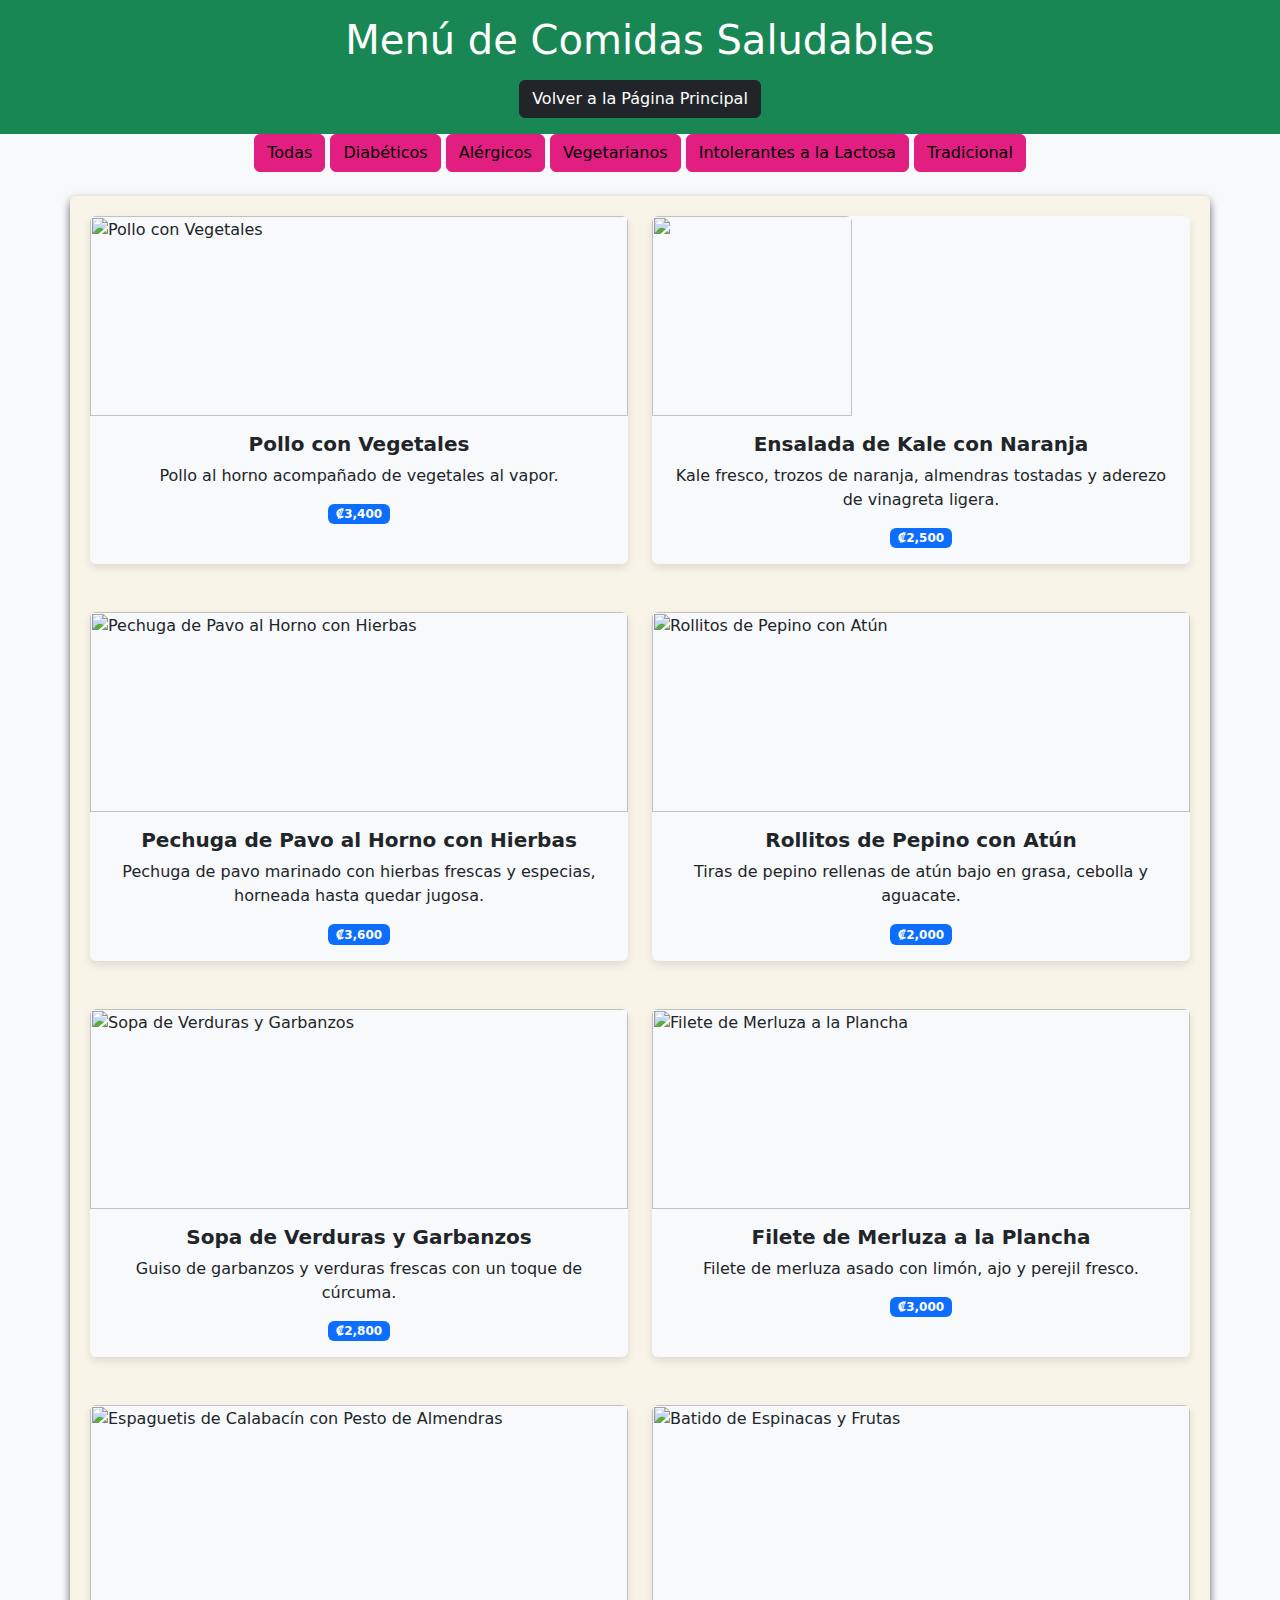
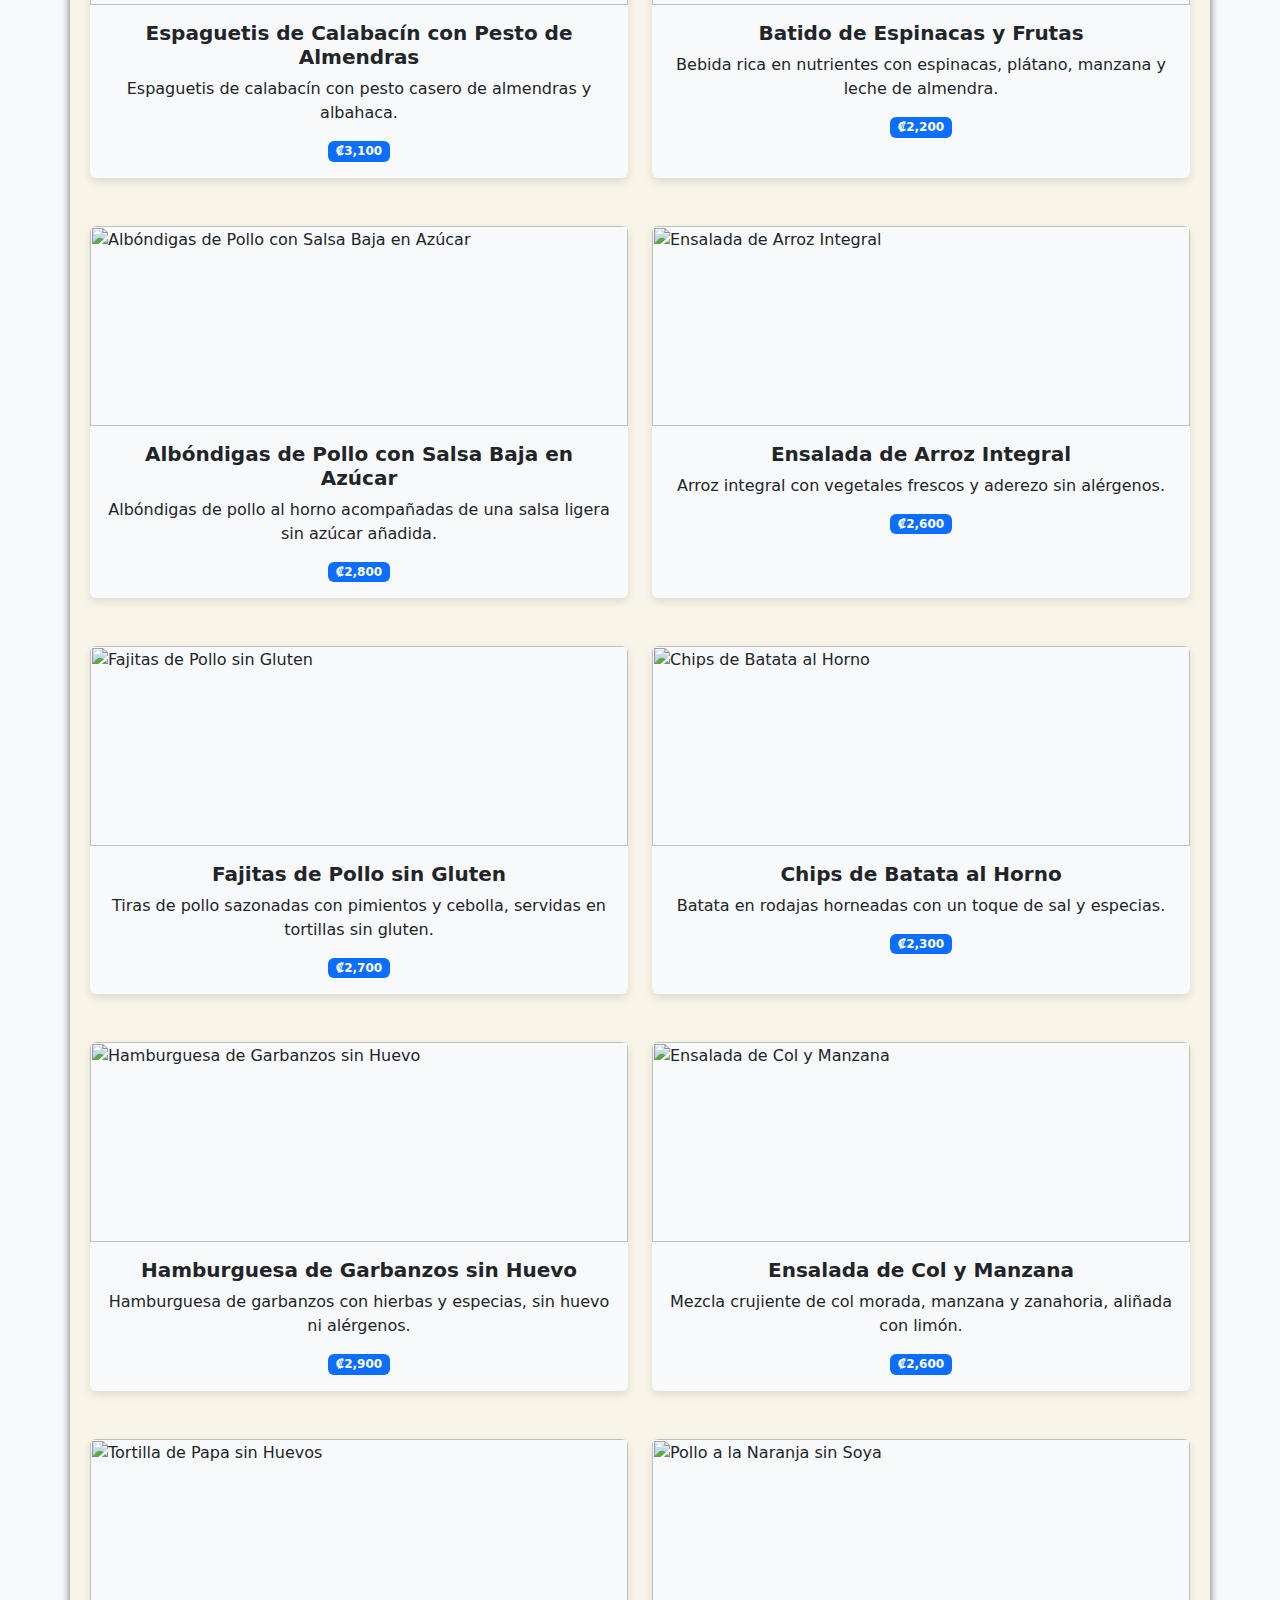
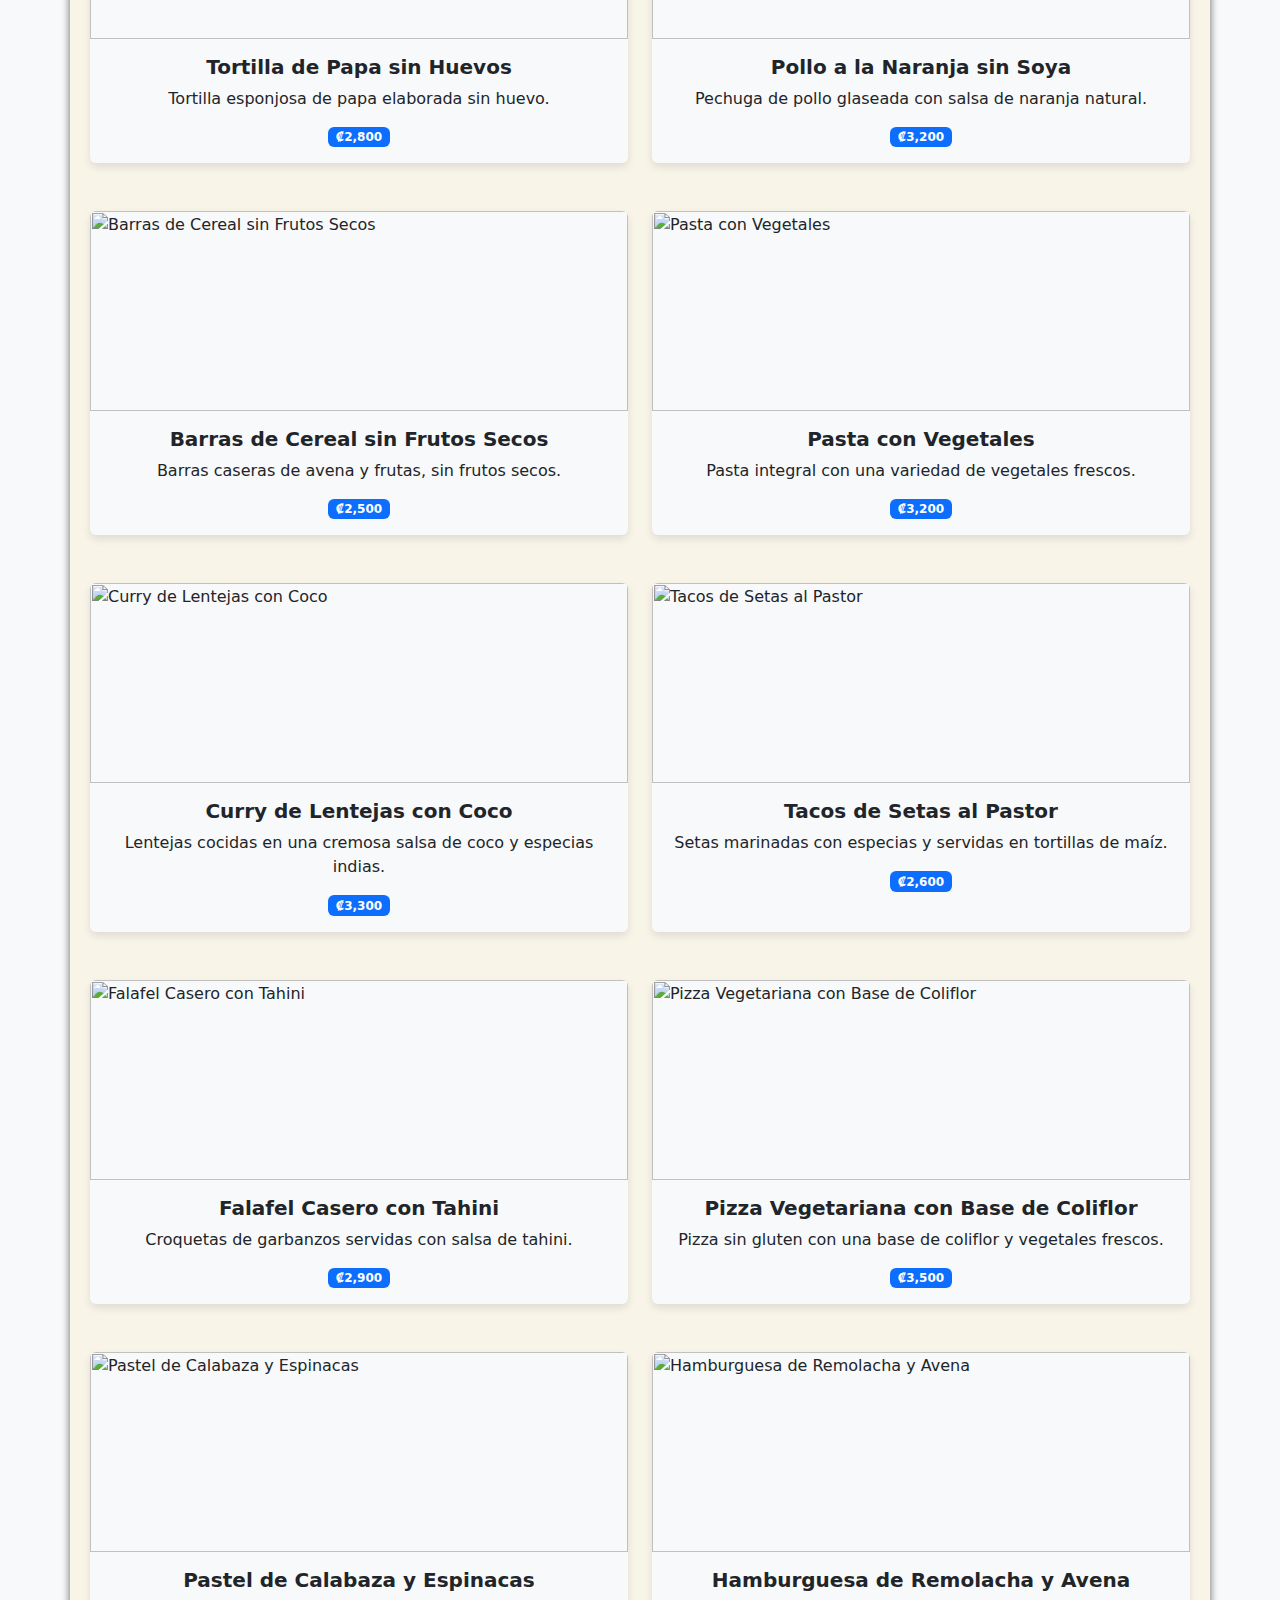
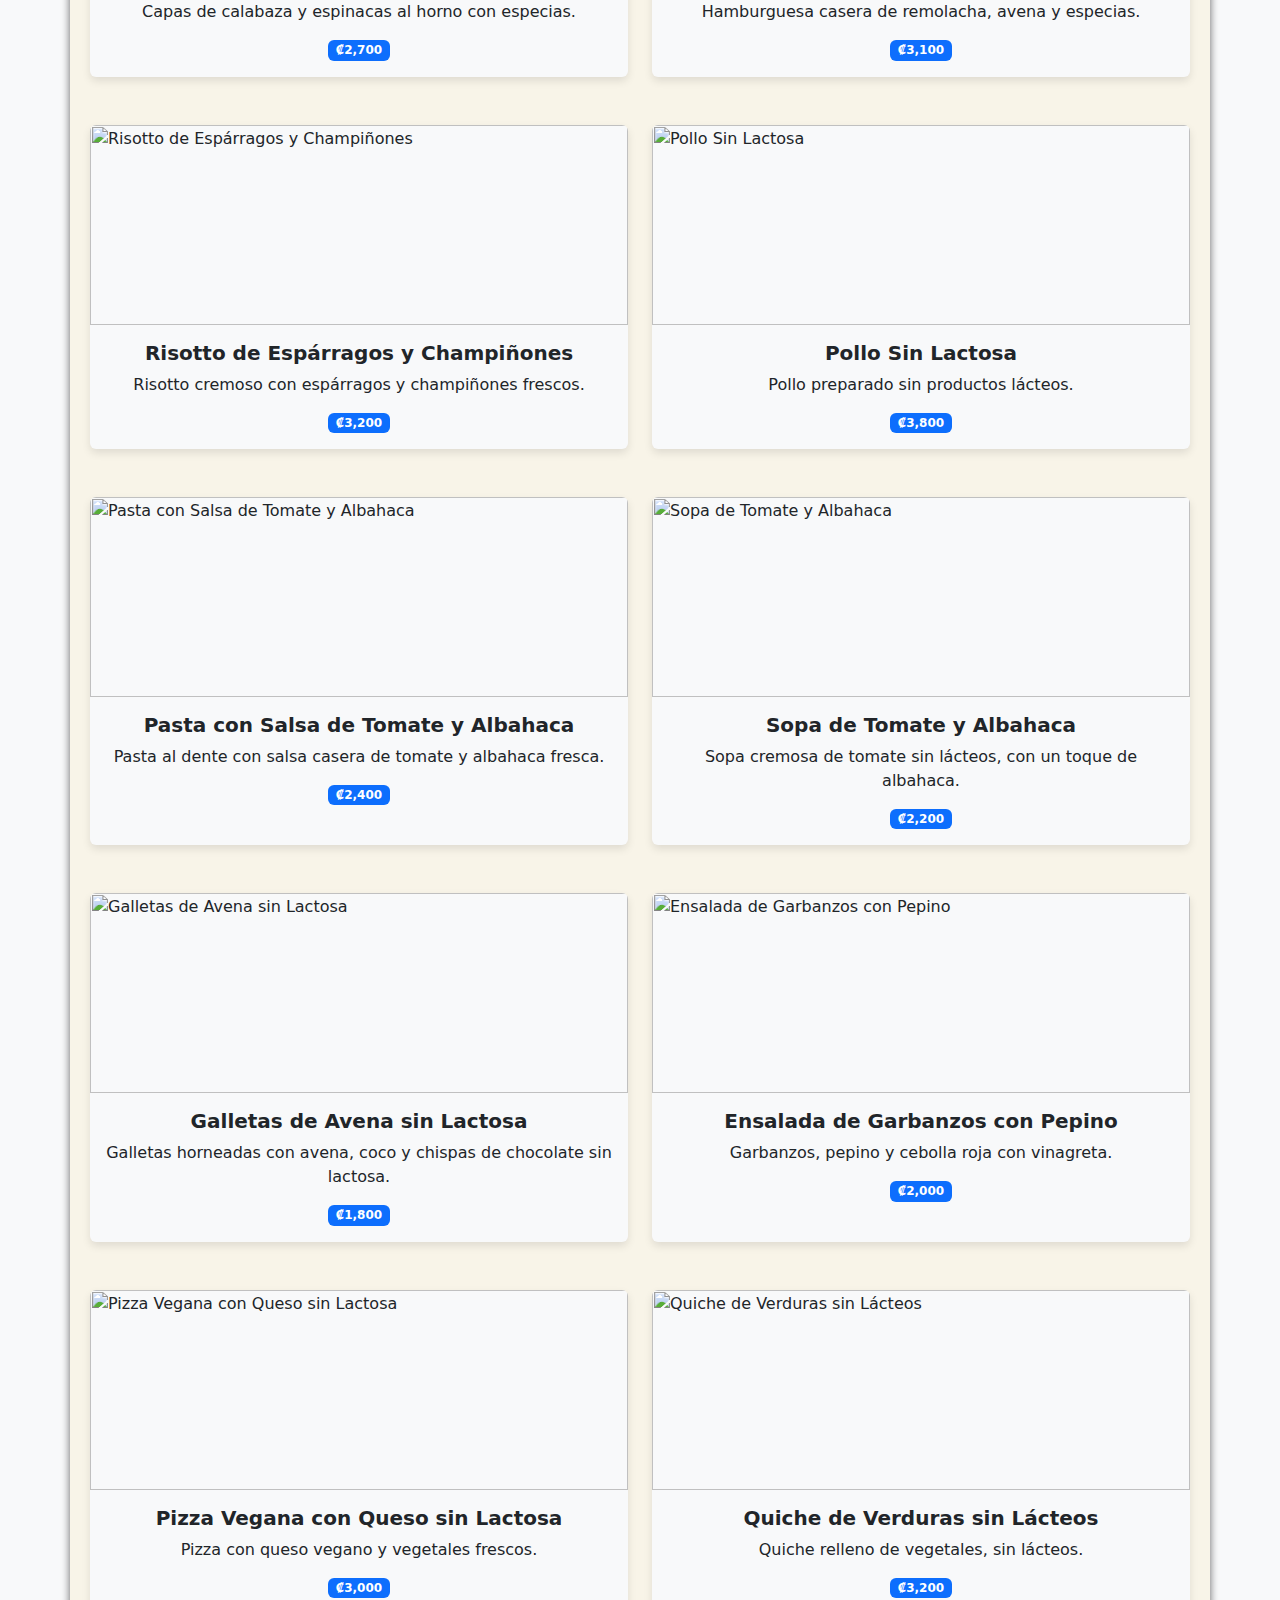
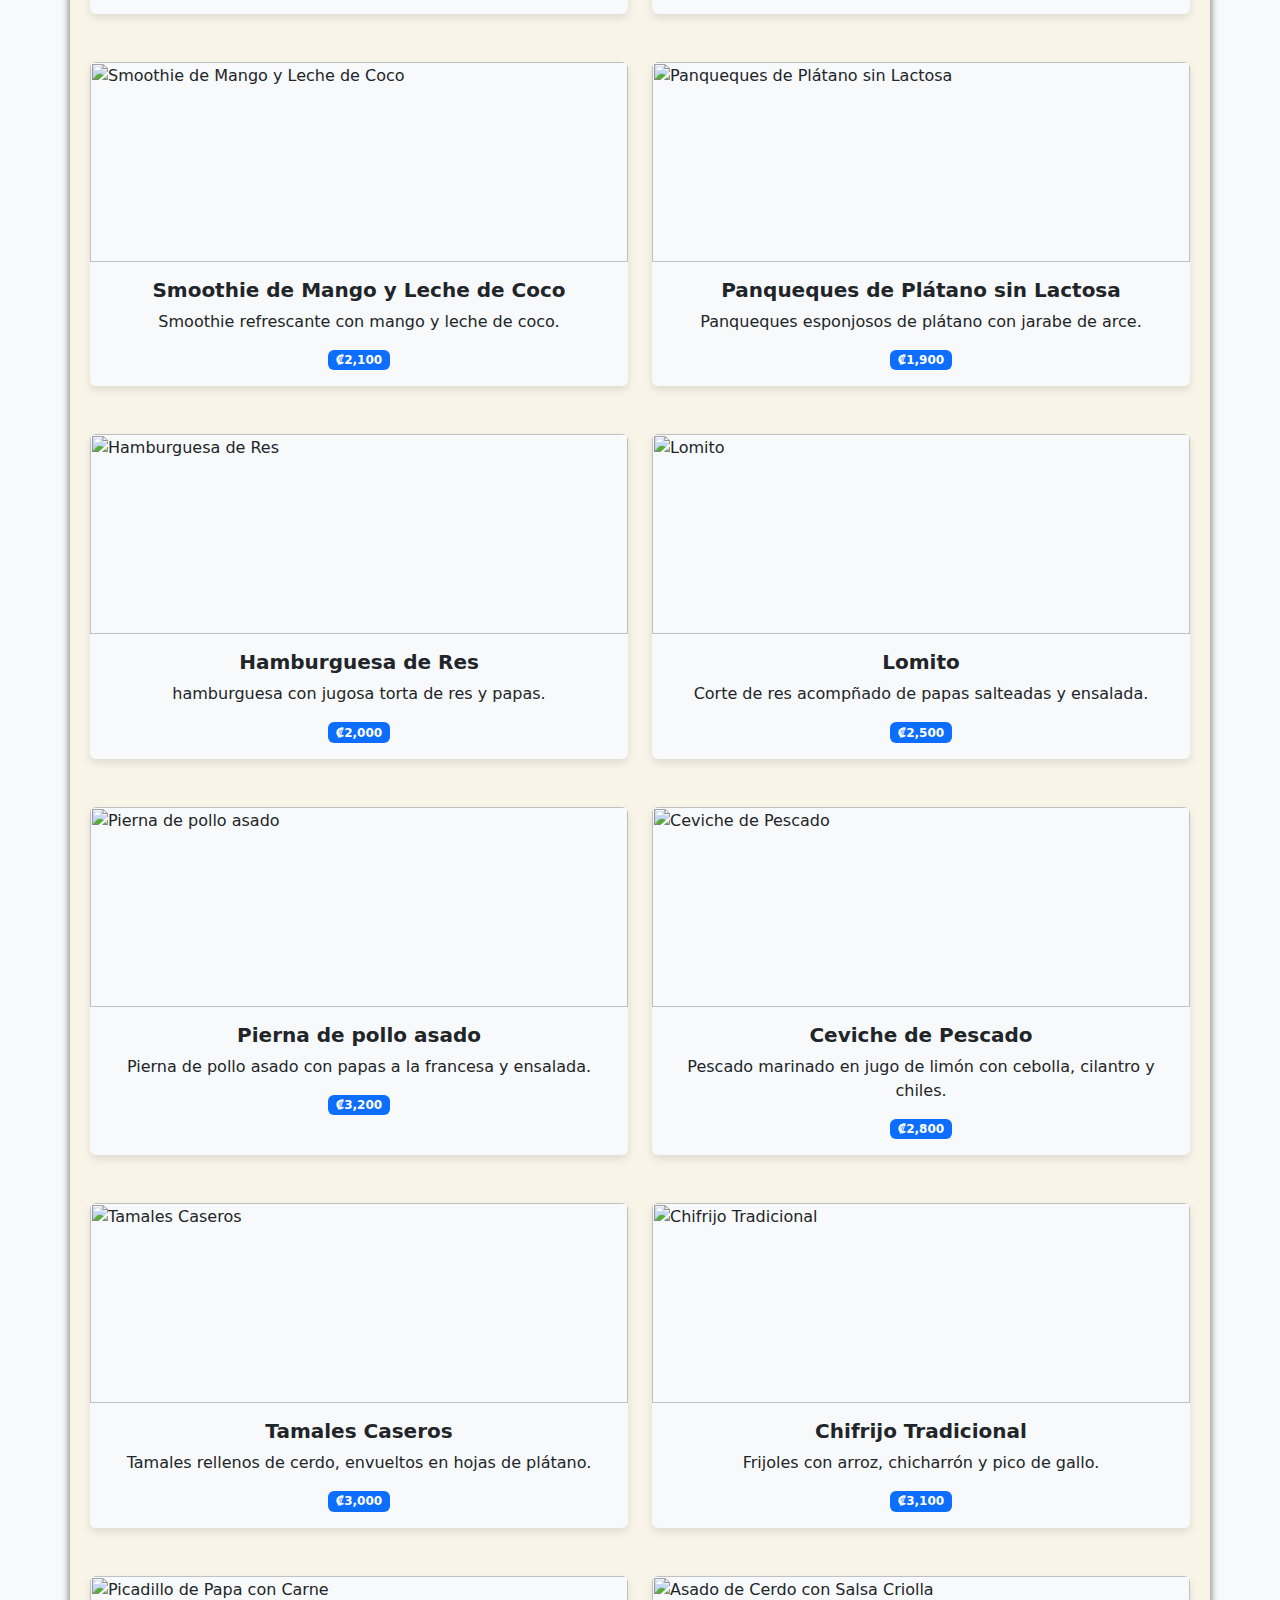
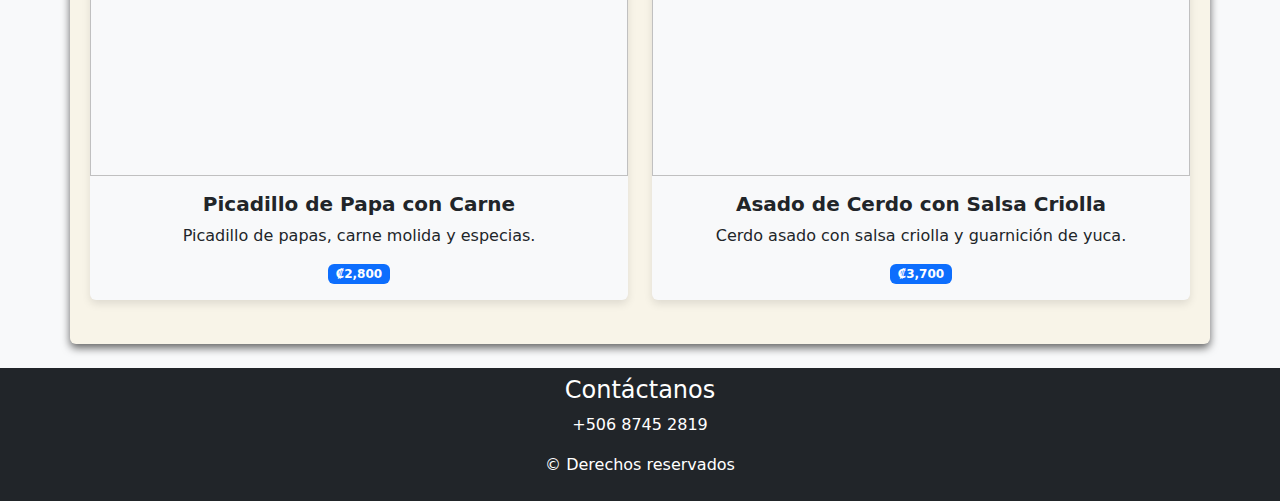
==== menu.html @ 179e907d "MENU Y ORDENAR YA" ====
</html>
<!DOCTYPE html>
<html lang="es">
<head>
    <meta charset="UTF-8">
    <meta name="viewport" content="width=device-width, initial-scale=1.0">
    <link href="https://cdn.jsdelivr.net/npm/bootstrap@5.1.3/dist/css/bootstrap.min.css" rel="stylesheet">
    <link href="css/styles.css" rel="stylesheet"> <!-- Enlace al archivo CSS personalizado -->
    <title>Menú de Comidas Saludables</title>
    <style>
        .category-btns {
            margin-bottom: 20px;
        }
        .card {
            transition: transform 0.2s ease-in-out;
        }
        .card:hover {
            transform: scale(1.02);
        }
        .custom-card {
            border: none;
            background-color: #f8f9fa;
            box-shadow: 0 4px 8px rgba(0, 0, 0, 0.1);
            border-radius: 0.375rem;
        }
        .custom-card img {
            height: 200px;
            object-fit: cover;
            border-radius: 0.375rem 0.375rem 0 0;
        }
        .custom-card .card-body {
            text-align: center;
        }
        .custom-card .card-title {
            font-weight: bold;
        }
    </style>
</head>
<body class="bg-light">
    <!-- Header -->
    <header class="header d-flex flex-column align-items-center bg-success text-white py-3">
        <h1>Menú de Comidas Saludables</h1>
        <a href="index.html" class="btn btn-dark mt-2">Volver a la Página Principal</a>
    </header>

    <!-- Botones de Categorías -->
    <div class="container text-center category-btns">
        <button class="btn btn-secondary" onclick="filterCategory('todas')">Todas</button>
        <button class="btn btn-secondary" onclick="filterCategory('diabeticos')">Diabéticos</button>
        <button class="btn btn-secondary" onclick="filterCategory('alergicos')">Alérgicos</button>
        <button class="btn btn-secondary" onclick="filterCategory('vegetarianos')">Vegetarianos</button>
        <button class="btn btn-secondary" onclick="filterCategory('intolerantes-lactosa')">Intolerantes a la Lactosa</button>
        <button class="btn btn-secondary" onclick="filterCategory('tradicional')">Tradicional</button>
    </div>

    <!-- Sección de Comidas Responsiva -->
    <section class="container mt-4"
        style="background-color: #f8f4e8; border: none; box-shadow: 0 4px 8px rgba(0, 0, 0, 0.6); border-radius: 0.375rem; padding: 20px;">
        <div class="row row-cols-1 row-cols-md-2 g-4 justify-content-center">

            <!-- Comidas para Diabéticos -->
            <div class="col mb-4 menu-item diabeticos">
                <div class="card h-100 custom-card">
                    <img src="https://storage.googleapis.com/fitia-api-bucket/media/images/recipe_images/1007979.jpg" class="card-img-top" alt="Pollo con Vegetales">
                    <div class="card-body">
                        <h5 class="card-title">Pollo con Vegetales</h5>
                        <p class="card-text">Pollo al horno acompañado de vegetales al vapor.</p>
                        <span class="badge bg-primary">₡3,400</span>
                    </div>
                </div>
            </div>
            <div class="col mb-4 menu-item diabeticos">
                <div class="card h-100 custom-card">
                    <img src="https://media.istockphoto.com/id/636369880/es/foto/ensalada-de-invierno-cruda-de-col-rizada-saludable.webp?a=1&b=1&s=612x612&w=0&k=20&c=WKxScQWAkKtxN4j84PvFD_BcJdJxKQ1-N0wVsGffiMw=">
                    <div class="card-body">
                        <h5 class="card-title">Ensalada de Kale con Naranja</h5>
                        <p class="card-text">Kale fresco, trozos de naranja, almendras tostadas y aderezo de vinagreta ligera.</p>
                        <span class="badge bg-primary">₡2,500
                        </span>
                    </div>
                </div>
            </div>
            <div class="col mb-4 menu-item diabeticos">
                <div class="card h-100 custom-card">
                    <img src="https://www.streetfoodnews.it/wp-content/uploads/2023/06/petto-pollo-arancia.jpg" class="card-img-top" alt="Pechuga de Pavo al Horno con Hierbas">
                    <div class="card-body">
                        <h5 class="card-title">Pechuga de Pavo al Horno con Hierbas</h5>
                        <p class="card-text">Pechuga de pavo marinado con hierbas frescas y especias, horneada hasta quedar jugosa.</p>
                        <span class="badge bg-primary">₡3,600</span>
                    </div>
                </div>
            </div>
            <div class="col mb-4 menu-item diabeticos">
                <div class="card h-100 custom-card">
                    <img src="https://i.ytimg.com/vi/io4djoCKBvI/maxresdefault.jpg" class="card-img-top" alt="Rollitos de Pepino con Atún">
                    <div class="card-body">
                        <h5 class="card-title">Rollitos de Pepino con Atún</h5>
                        <p class="card-text">Tiras de pepino rellenas de atún bajo en grasa, cebolla y aguacate.</p>
                        <span class="badge bg-primary">₡2,000</span>
                    </div>
                </div>
            </div>
            <div class="col mb-4 menu-item diabeticos">
                <div class="card h-100 custom-card">
                    <img src="https://images.pexels.com/photos/10338448/pexels-photo-10338448.jpeg?auto=compress&cs=tinysrgb&w=1260&h=750&dpr=1" class="card-img-top" alt="Sopa de Verduras y Garbanzos">
                    <div class="card-body">
                        <h5 class="card-title">Sopa de Verduras y Garbanzos</h5>
                        <p class="card-text">Guiso de garbanzos y verduras frescas con un toque de cúrcuma.</p>
                        <span class="badge bg-primary">₡2,800</span>
                    </div>
                </div>
            </div>
            <div class="col mb-4 menu-item diabeticos">
                <div class="card h-100 custom-card">
                    <img src="https://www.lasrecetasfacilesdemaria.com/wp-content/uploads/2020/12/merluza-a-la-bilbaina-a-la-plancha.jpg" class="card-img-top" alt="Filete de Merluza a la Plancha">
                    <div class="card-body">
                        <h5 class="card-title">Filete de Merluza a la Plancha</h5>
                        <p class="card-text">Filete de merluza asado con limón, ajo y perejil fresco.</p>
                        <span class="badge bg-primary">₡3,000</span>
                    </div>
                </div>
            </div>
            <div class="col mb-4 menu-item diabeticos">
                <div class="card h-100 custom-card">
                    <img src="https://www.diet-health.info/images/recipes/main_view/zucchini-spaghetti-j-c-narayana-fotograf-joerg-wilhelm.jpg.webp" class="card-img-top" alt="Espaguetis de Calabacín con Pesto de Almendras">
                    <div class="card-body">
                        <h5 class="card-title">Espaguetis de Calabacín con Pesto de Almendras</h5>
                        <p class="card-text">Espaguetis de calabacín con pesto casero de almendras y albahaca.</p>
                        <span class="badge bg-primary">₡3,100</span>
                    </div>
                </div>
            </div>
            <div class="col mb-4 menu-item diabeticos">
                <div class="card h-100 custom-card">
                    <img src="https://www.demoslavueltaaldia.com/sites/default/files/batido_verde_con_espinacas.jpg" class="card-img-top" alt="Batido de Espinacas y Frutas">
                    <div class="card-body">
                        <h5 class="card-title">Batido de Espinacas y Frutas</h5>
                        <p class="card-text">Bebida rica en nutrientes con espinacas, plátano, manzana y leche de almendra.</p>
                        <span class="badge bg-primary">₡2,200</span>
                    </div>
                </div>
            </div>
            <div class="col mb-4 menu-item diabeticos">
                <div class="card h-100 custom-card">
                    <img src="https://www.deliciosi.com/images/1700/1769/alb%C3%B3ndigas-de-pollo-en-salsa.jpg" class="card-img-top" alt="Albóndigas de Pollo con Salsa Baja en Azúcar">
                    <div class="card-body">
                        <h5 class="card-title">Albóndigas de Pollo con Salsa Baja en Azúcar</h5>
                        <p class="card-text">Albóndigas de pollo al horno acompañadas de una salsa ligera sin azúcar añadida.</p>
                        <span class="badge bg-primary">₡2,800</span>
                    </div>
                </div>
            </div>

            <!-- Comidas para Alérgicos -->
            <div class="col mb-4 menu-item alergicos">
                <div class="card h-100 custom-card">
                    <img src="https://www.brillante.es/wp-content/uploads/2018/06/ensalada-integral-destacada.jpg" class="card-img-top" alt="Ensalada de Arroz Integral">
                    <div class="card-body">
                        <h5 class="card-title">Ensalada de Arroz Integral</h5>
                        <p class="card-text">Arroz integral con vegetales frescos y aderezo sin alérgenos.</p>
                        <span class="badge bg-primary">₡2,600</span>
                    </div>
                </div>
            </div>
            <div class="col mb-4 menu-item alergicos">
                <div class="card h-100 custom-card">
                    <img src="https://3.bp.blogspot.com/-k1-K2_oG6os/WIiI0ZMFySI/AAAAAAAAGXY/nZ5yZb3VvdQ8mEfqnOhifaxG9rJREie0gCLcB/s1600/Fajitas-de-Pollo-Restaurante-La-Mordida-Madrid.jpg" class="card-img-top" alt="Fajitas de Pollo sin Gluten">
                    <div class="card-body">
                        <h5 class="card-title">Fajitas de Pollo sin Gluten</h5>
                        <p class="card-text">Tiras de pollo sazonadas con pimientos y cebolla, servidas en tortillas sin gluten.</p>
                        <span class="badge bg-primary">₡2,700</span>
                    </div>
                </div>
            </div>
            <div class="col mb-4 menu-item alergicos">
                <div class="card h-100 custom-card">
                    <img src="https://pic.52112.com/180705/JPG-180705_439/HgMrFpFe8P_small.jpg" class="card-img-top" alt="Chips de Batata al Horno">
                    <div class="card-body">
                        <h5 class="card-title">Chips de Batata al Horno</h5>
                        <p class="card-text">Batata en rodajas horneadas con un toque de sal y especias.</p>
                        <span class="badge bg-primary">₡2,300</span>
                    </div>
                </div>
            </div>
            <div class="col mb-4 menu-item alergicos">
                <div class="card h-100 custom-card">
                    <img src="https://assets.unileversolutions.com/recipes-v2/230845.jpg?imwidth=900" class="card-img-top" alt="Hamburguesa de Garbanzos sin Huevo">
                    <div class="card-body">
                        <h5 class="card-title">Hamburguesa de Garbanzos sin Huevo</h5>
                        <p class="card-text">Hamburguesa de garbanzos con hierbas y especias, sin huevo ni alérgenos.</p>
                        <span class="badge bg-primary">₡2,900</span>
                    </div>
                </div>
            </div>
            <div class="col mb-4 menu-item alergicos">
                <div class="card h-100 custom-card">
                    <img src="https://cdn2.cocinadelirante.com/sites/default/files/styles/gallerie/public/images/2020/11/ensalada-de-col-y-manzana.jpg" class="card-img-top" alt="Ensalada de Col y Manzana">
                    <div class="card-body">
                        <h5 class="card-title">Ensalada de Col y Manzana</h5>
                        <p class="card-text">Mezcla crujiente de col morada, manzana y zanahoria, aliñada con limón.</p>
                        <span class="badge bg-primary">₡2,600</span>
                    </div>
                </div>
            </div>
            <div class="col mb-4 menu-item alergicos">
                <div class="card h-100 custom-card">
                    <img src="https://mui.today/__export/1597881791890/sites/mui/img/2020/08/19/tortilla_de_patatas_rellena_de_jamxn_y_queso_x6x_x1x_crop1597881724548.jpg_2035230307.jpg" class="card-img-top" alt="Tortilla de Papa sin Huevos">
                    <div class="card-body">
                        <h5 class="card-title">Tortilla de Papa sin Huevos</h5>
                        <p class="card-text">Tortilla esponjosa de papa elaborada sin huevo.</p>
                        <span class="badge bg-primary">₡2,800</span>
                    </div>
                </div>
            </div>
            <div class="col mb-4 menu-item alergicos">
                <div class="card h-100 custom-card">
                    <img src="https://imag.bonviveur.com/pollo-a-la-naranja.jpg" class="card-img-top" alt="Pollo a la Naranja sin Soya">
                    <div class="card-body">
                        <h5 class="card-title">Pollo a la Naranja sin Soya</h5>
                        <p class="card-text">Pechuga de pollo glaseada con salsa de naranja natural.</p>
                        <span class="badge bg-primary">₡3,200</span>
                    </div>
                </div>
            </div>
            <div class="col mb-4 menu-item alergicos">
                <div class="card h-100 custom-card">
                    <img src="https://www.cucinare.tv/wp-content/uploads/2020/01/Barra-de-cereal.jpg" class="card-img-top" alt="Barras de Cereal sin Frutos Secos">
                    <div class="card-body">
                        <h5 class="card-title">Barras de Cereal sin Frutos Secos</h5>
                        <p class="card-text">Barras caseras de avena y frutas, sin frutos secos.</p>
                        <span class="badge bg-primary">₡2,500</span>
                    </div>
                </div>
            </div>

            <!-- Comidas para Vegetarianos -->
            <div class="col mb-4 menu-item vegetarianos">
                <div class="card h-100 custom-card">
                    <img src="https://www.demoslavueltaaldia.com/sites/default/files/pasta-verduras-asadas.jpg" class="card-img-top" alt="Pasta con Vegetales">
                    <div class="card-body">
                        <h5 class="card-title">Pasta con Vegetales</h5>
                        <p class="card-text">Pasta integral con una variedad de vegetales frescos.</p>
                        <span class="badge bg-primary">₡3,200</span>
                    </div>
                </div>
            </div>
            <div class="col mb-4 menu-item vegetarianos">
                <div class="card h-100 custom-card">
                    <img src="https://www.elmundoeats.com/wp-content/uploads/2021/02/Quick-Lentil-Coconut-Curry-view-from-top.jpg" class="card-img-top" alt="Curry de Lentejas con Coco">
                    <div class="card-body">
                        <h5 class="card-title">Curry de Lentejas con Coco</h5>
                        <p class="card-text">Lentejas cocidas en una cremosa salsa de coco y especias indias.</p>
                        <span class="badge bg-primary">₡3,300</span>
                    </div>
                </div>
            </div>
            <div class="col mb-4 menu-item vegetarianos">
                <div class="card h-100 custom-card">
                    <img src="https://assets.unileversolutions.com/recipes-v2/236509.jpg" class="card-img-top" alt="Tacos de Setas al Pastor">
                    <div class="card-body">
                        <h5 class="card-title">Tacos de Setas al Pastor</h5>
                        <p class="card-text">Setas marinadas con especias y servidas en tortillas de maíz.</p>
                        <span class="badge bg-primary">₡2,600</span>
                    </div>
                </div>
            </div>
            <div class="col mb-4 menu-item vegetarianos">
                <div class="card h-100 custom-card">
                    <img src="https://th.bing.com/th/id/OIP.R5W5mA84fdEcOs7xnpKE5QHaE8?rs=1&pid=ImgDetMain" class="card-img-top" alt="Falafel Casero con Tahini">
                    <div class="card-body">
                        <h5 class="card-title">Falafel Casero con Tahini</h5>
                        <p class="card-text">Croquetas de garbanzos servidas con salsa de tahini.</p>
                        <span class="badge bg-primary">₡2,900</span>
                    </div>
                </div>
            </div>
            <div class="col mb-4 menu-item vegetarianos">
                <div class="card h-100 custom-card">
                    <img src="https://i.ytimg.com/vi/_n-UC3awiRQ/maxresdefault.jpg" class="card-img-top" alt="Pizza Vegetariana con Base de Coliflor">
                    <div class="card-body">
                        <h5 class="card-title">Pizza Vegetariana con Base de Coliflor</h5>
                        <p class="card-text">Pizza sin gluten con una base de coliflor y vegetales frescos.</p>
                        <span class="badge bg-primary">₡3,500</span>
                    </div>
                </div>
            </div>
            <div class="col mb-4 menu-item vegetarianos">
                <div class="card h-100 custom-card">
                    <img src="https://media.airedesantafe.com.ar/p/88728bd3cd7fb5aaa27ce3aa79df5c51/adjuntos/268/imagenes/003/790/0003790489/1200x0/smart/tarta-calabaza-y-espinaca-la-receta-rica-saludable-y-economica-sorprender-la-familia.png" class="card-img-top" alt="Pastel de Calabaza y Espinacas">
                    <div class="card-body">
                        <h5 class="card-title">Pastel de Calabaza y Espinacas</h5>
                        <p class="card-text">Capas de calabaza y espinacas al horno con especias.</p>
                        <span class="badge bg-primary">₡2,700</span>
                    </div>
                </div>
            </div>
            <div class="col mb-4 menu-item vegetarianos">
                <div class="card h-100 custom-card">
                    <img src="https://i.pinimg.com/originals/69/a4/e2/69a4e29a205d1f02537e986003df742b.jpg" class="card-img-top" alt="Hamburguesa de Remolacha y Avena">
                    <div class="card-body">
                        <h5 class="card-title">Hamburguesa de Remolacha y Avena</h5>
                        <p class="card-text">Hamburguesa casera de remolacha, avena y especias.</p>
                        <span class="badge bg-primary">₡3,100</span>
                    </div>
                </div>
            </div>
            <div class="col mb-4 menu-item vegetarianos">
                <div class="card h-100 custom-card">
                    <img src="https://th.bing.com/th/id/R.d9b458606258fd4faef10bc706053f96?rik=ZAsMNZZ%2bMP1Sjg&pid=ImgRaw&r=0" class="card-img-top" alt="Risotto de Espárragos y Champiñones">
                    <div class="card-body">
                        <h5 class="card-title">Risotto de Espárragos y Champiñones</h5>
                        <p class="card-text">Risotto cremoso con espárragos y champiñones frescos.</p>
                        <span class="badge bg-primary">₡3,200</span>
                    </div>
                </div>
            </div>

            <!-- Comidas para Intolerantes a la Lactosa -->
            <div class="col mb-4 menu-item intolerantes-lactosa">
                <div class="card h-100 custom-card">
                    <img src="https://menudiario.com/files/2012/04/pollo-leche-sin-lactosa-e1334746113459.jpg" class="card-img-top" alt="Pollo Sin Lactosa">
                    <div class="card-body">
                        <h5 class="card-title">Pollo Sin Lactosa</h5>
                        <p class="card-text">Pollo preparado sin productos lácteos.</p>
                        <span class="badge bg-primary">₡3,800</span>
                    </div>
                </div>
            </div>
            <div class="col mb-4 menu-item intolerantes-lactosa">
                <div class="card h-100 custom-card">
                    <img src="https://lapalmerarosa.com/wp-content/uploads/2014/03/pasta-fresca-de-albahaca.jpg" class="card-img-top" alt="Pasta con Salsa de Tomate y Albahaca">
                    <div class="card-body">
                        <h5 class="card-title">Pasta con Salsa de Tomate y Albahaca</h5>
                        <p class="card-text">Pasta al dente con salsa casera de tomate y albahaca fresca.</p>
                        <span class="badge bg-primary">₡2,400</span>
                    </div>
                </div>
            </div>
            <div class="col mb-4 menu-item intolerantes-lactosa">
                <div class="card h-100 custom-card">
                    <img src="https://nutricionsaludable.org/wp-content/uploads/2021/08/La-mejor-sopa-de-tomate-y-albahaca-asada.jpg" class="card-img-top" alt="Sopa de Tomate y Albahaca">
                    <div class="card-body">
                        <h5 class="card-title">Sopa de Tomate y Albahaca</h5>
                        <p class="card-text">Sopa cremosa de tomate sin lácteos, con un toque de albahaca.</p>
                        <span class="badge bg-primary">₡2,200</span>
                    </div>
                </div>
            </div>
            <div class="col mb-4 menu-item intolerantes-lactosa">
                <div class="card h-100 custom-card">
                    <img src="https://www.delacasa.uy/wp-content/uploads/2017/12/MG_9378.jpg" class="card-img-top" alt="Galletas de Avena sin Lactosa">
                    <div class="card-body">
                        <h5 class="card-title">Galletas de Avena sin Lactosa</h5>
                        <p class="card-text">Galletas horneadas con avena, coco y chispas de chocolate sin lactosa.</p>
                        <span class="badge bg-primary">₡1,800</span>
                    </div>
                </div>
            </div>
            <div class="col mb-4 menu-item intolerantes-lactosa">
                <div class="card h-100 custom-card">
                    <img src="https://d36fw6y2wq3bat.cloudfront.net/recipes/ensalada-de-garbanzos-y-pepino/900/ensalada-de-garbanzos-y-pepino_version_1670408922.jpg" class="card-img-top" alt="Ensalada de Garbanzos con Pepino">
                    <div class="card-body">
                        <h5 class="card-title">Ensalada de Garbanzos con Pepino</h5>
                        <p class="card-text">Garbanzos, pepino y cebolla roja con vinagreta.</p>
                        <span class="badge bg-primary">₡2,000</span>
                    </div>
                </div>
            </div>
            <div class="col mb-4 menu-item intolerantes-lactosa">
                <div class="card h-100 custom-card">
                    <img src="https://img.freepik.com/fotos-premium/pizza-vegana-lacteos-aderezos-queso-vegetales_198067-300.jpg" class="card-img-top" alt="Pizza Vegana con Queso sin Lactosa">
                    <div class="card-body">
                        <h5 class="card-title">Pizza Vegana con Queso sin Lactosa</h5>
                        <p class="card-text">Pizza con queso vegano y vegetales frescos.</p>
                        <span class="badge bg-primary">₡3,000</span>
                    </div>
                </div>
            </div>
            <div class="col mb-4 menu-item intolerantes-lactosa">
                <div class="card h-100 custom-card">
                    <img src="https://th.bing.com/th/id/R.bcd3c0ea03f249746d4aa37d738b94c0?rik=HP%2fgXsIbnF2PYQ&riu=http%3a%2f%2f3.bp.blogspot.com%2f-gikVLzEPwow%2fUDC7WNrUqII%2fAAAAAAAAFao%2fdCPylUz0Pwc%2fs1600%2fquiche-verduras-receta-sin-gluten-paso-paso-CocinaConPoco.com-106.jpg&ehk=ummMPiWweIYEuTjDZxDcupg%2fp2zRY4qk0vnSnOfchK8%3d&risl=&pid=ImgRaw&r=0" class="card-img-top" alt="Quiche de Verduras sin Lácteos">
                    <div class="card-body">
                        <h5 class="card-title">Quiche de Verduras sin Lácteos</h5>
                        <p class="card-text">Quiche relleno de vegetales, sin lácteos.</p>
                        <span class="badge bg-primary">₡3,200</span>
                    </div>
                </div>
            </div>
            <div class="col mb-4 menu-item intolerantes-lactosa">
                <div class="card h-100 custom-card">
                    <img src="https://cdn7.kiwilimon.com/recetaimagen/40352/960x640/53580.jpg.jpg" class="card-img-top" alt="Smoothie de Mango y Leche de Coco">
                    <div class="card-body">
                        <h5 class="card-title">Smoothie de Mango y Leche de Coco</h5>
                        <p class="card-text">Smoothie refrescante con mango y leche de coco.</p>
                        <span class="badge bg-primary">₡2,100</span>
                    </div>
                </div>
            </div>
            <div class="col mb-4 menu-item intolerantes-lactosa">
                <div class="card h-100 custom-card">
                    <img src="https://cocinarrecetasdepostres.net/wp-content/uploads/2020/03/1583856183_919_Panqueques-de-platano-super-faciles-panqueques-sin-lacteos-hechos-en.jpg" class="card-img-top" alt="Panqueques de Plátano sin Lactosa">
                    <div class="card-body">
                        <h5 class="card-title">Panqueques de Plátano sin Lactosa</h5>
                        <p class="card-text">Panqueques esponjosos de plátano con jarabe de arce.</p>
                        <span class="badge bg-primary">₡1,900</span>
                    </div>
                </div>
            </div>

            <!-- Comidas Tradicionales -->
            <div class="col mb-4 menu-item tradicional">
                <div class="card h-100 custom-card">
                    <img src=" 
                    https://th.bing.com/th/id/OIP.gdn8D0XxBBFdsFHOQkDVUwHaEK?rs=1&pid=ImgDetMain" class="card-img-top" alt="Hamburguesa de Res">
                    <div class="card-body">
                        <h5 class="card-title">Hamburguesa de Res</h5>
                        <p class="card-text">hamburguesa con jugosa torta de res y papas.</p>
                        <span class="badge bg-primary">₡2,000</span>
                    </div>
                </div>
            </div>
            <div class="col mb-4 menu-item tradicional">
                <div class="card h-100 custom-card">
                    <img src="https://th.bing.com/th/id/OIP.6TvVRouyDxliUU-rS4Us3QHaFE?rs=1&pid=ImgDetMain" class="card-img-top" alt="Lomito">
                    <div class="card-body">
                        <h5 class="card-title">Lomito </h5>
                        <p class="card-text">Corte de res acompñado de papas salteadas y ensalada.</p>
                        <span class="badge bg-primary">₡2,500</span>
                    </div>
                </div>
            </div>
            <div class="col mb-4 menu-item tradicional">
                <div class="card h-100 custom-card">
                    <img src="https://images8.alphacoders.com/103/1032061.jpg" class="card-img-top" alt="Pierna de pollo asado">
                    <div class="card-body">
                        <h5 class="card-title">Pierna de pollo asado</h5>
                        <p class="card-text">Pierna de pollo asado con papas a la francesa y ensalada.</p>
                        <span class="badge bg-primary">₡3,200</span>
                    </div>
                </div>
            </div>
            <div class="col mb-4 menu-item tradicional">
                <div class="card h-100 custom-card">
                    <img src="https://blog.redbus.pe/wp-content/uploads/2019/10/Ceviche-de-Pescado.jpg" class="card-img-top" alt="Ceviche de Pescado">
                    <div class="card-body">
                        <h5 class="card-title">Ceviche de Pescado</h5>
                        <p class="card-text">Pescado marinado en jugo de limón con cebolla, cilantro y chiles.</p>
                        <span class="badge bg-primary">₡2,800</span>
                    </div>
                </div>
            </div>
            <div class="col mb-4 menu-item tradicional">
                <div class="card h-100 custom-card">
                    <img src="https://mejorconsalud.as.com/wp-content/uploads/2018/03/Receta-de-tamales-caseros.jpg" class="card-img-top" alt="Tamales Caseros">
                    <div class="card-body">
                        <h5 class="card-title">Tamales Caseros</h5>
                        <p class="card-text">Tamales rellenos de cerdo, envueltos en hojas de plátano.</p>
                        <span class="badge bg-primary">₡3,000</span>
                    </div>
                </div>
            </div>
            <div class="col mb-4 menu-item tradicional">
                <div class="card h-100 custom-card">
                    <img src="https://as2.ftcdn.net/v2/jpg/04/23/23/57/1000_F_423235730_Qcs7l8M4YW6Qy89z6s3C0vdnVgNz6X0N.jpg" class="card-img-top" alt="Chifrijo Tradicional">
                    <div class="card-body">
                        <h5 class="card-title">Chifrijo Tradicional</h5>
                        <p class="card-text">Frijoles con arroz, chicharrón y pico de gallo.</p>
                        <span class="badge bg-primary">₡3,100</span>
                    </div>
                </div>
            </div>
            <div class="col mb-4 menu-item tradicional">
                <div class="card h-100 custom-card">
                    <img src="https://theblog.lascatalinascr.com/hs-fs/hubfs/Copy%20of%20The%20Daily-%20Friday,%20December%2027th,%202019--1.png?width=642&name=Copy%20of%20The%20Daily-%20Friday,%20December%2027th,%202019--1.png" class="card-img-top" alt="Picadillo de Papa con Carne">
                    <div class="card-body">
                        <h5 class="card-title">Picadillo de Papa con Carne</h5>
                        <p class="card-text">Picadillo de papas, carne molida y especias.</p>
                        <span class="badge bg-primary">₡2,800</span>
                    </div>
                </div>
            </div>
            <div class="col mb-4 menu-item tradicional">
                <div class="card h-100 custom-card">
                    <img src="https://i.ytimg.com/vi/zMm5wBxnYjI/maxresdefault.jpg" class="card-img-top" alt="Asado de Cerdo con Salsa Criolla">
                    <div class="card-body">
                        <h5 class="card-title">Asado de Cerdo con Salsa Criolla</h5>
                        <p class="card-text">Cerdo asado con salsa criolla y guarnición de yuca.</p>
                        <span class="badge bg-primary">₡3,700</span>
                    </div>
                </div>
            </div>

        </div>
    </section>

    <!-- Footer -->
    <footer class="bg-dark text-white p-2 text-center mt-4">
        <h4>Contáctanos</h4>
        <p>+506 8745 2819</p>
        <div>
            <i class="fa-brands fa-facebook fa-xl" style="color: #0058f0; margin: 0 10px;"></i>
            <i class="fa-brands fa-instagram fa-xl" style="color: #b00303; margin: 0 10px;"></i>
            <i class="fa-brands fa-x-twitter fa-xl" style="color: #ffffff; margin: 0 10px;"></i>
            <i class="fa-brands fa-whatsapp fa-xl" style="color: #28e901; margin: 0 10px;"></i>
        </div>
        <p>© Derechos reservados</p>
    </footer>

    <script src="https://cdn.jsdelivr.net/npm/bootstrap@5.1.3/dist/js/bootstrap.bundle.min.js"></script>
    <script>
        function filterCategory(category) {
            const items = document.querySelectorAll('.menu-item');
            items.forEach(item => {
                if (category === 'todas' || item.classList.contains(category)) {
                    item.style.display = 'block';
                } else {
                    item.style.display = 'none';
                }
            });
        }
    </script>
</body>
</html>
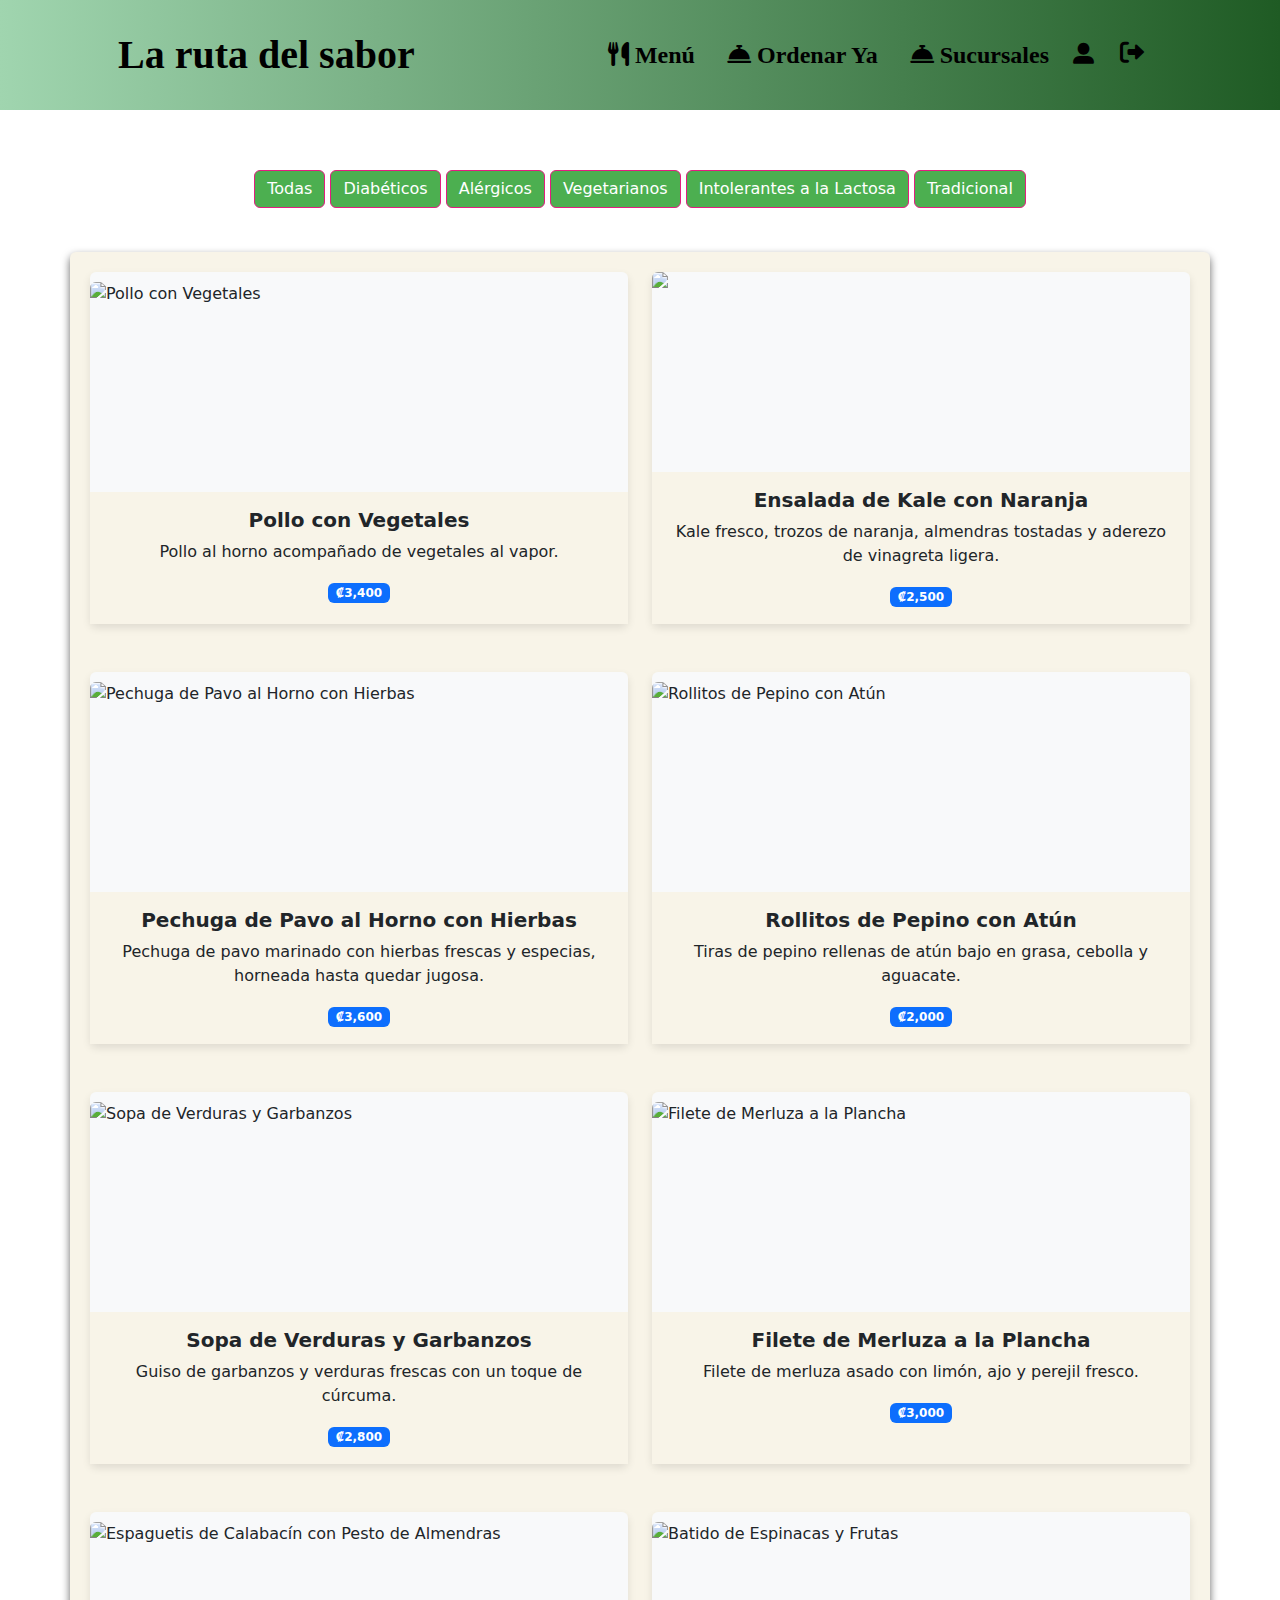
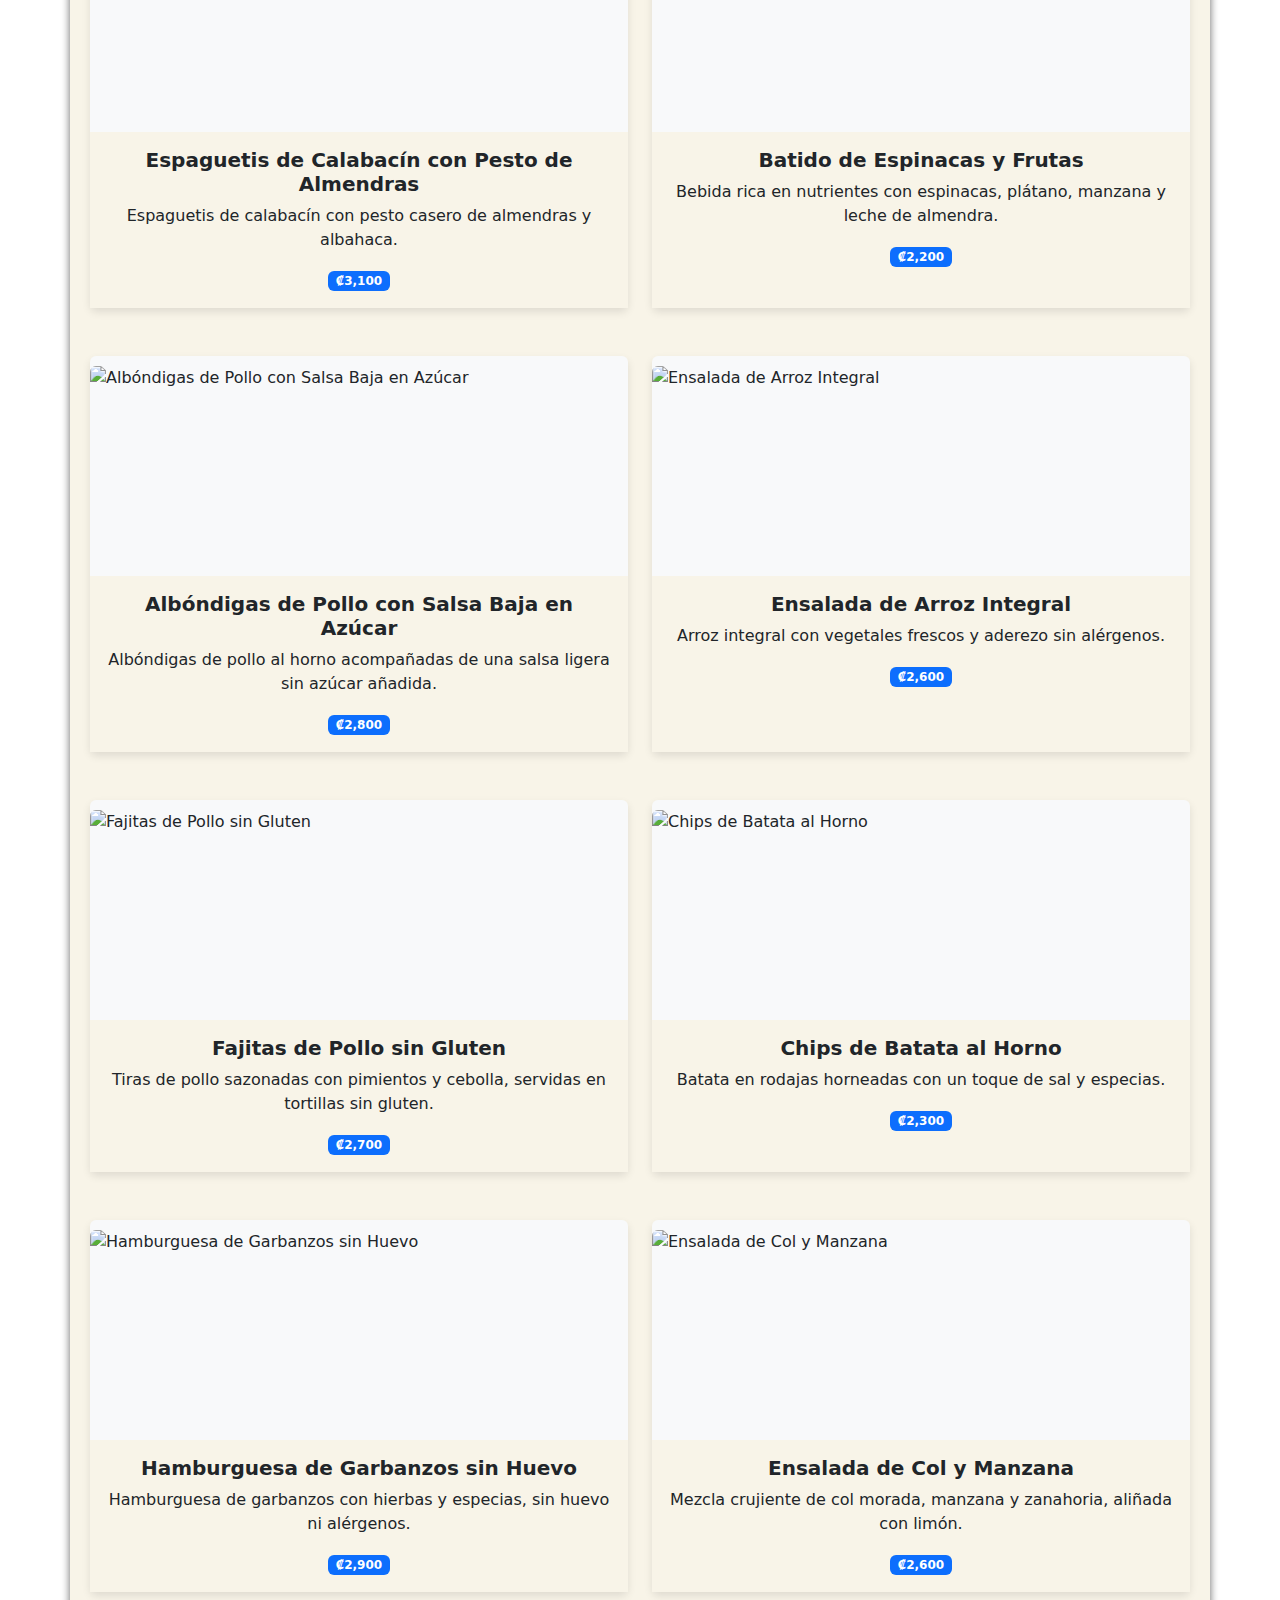
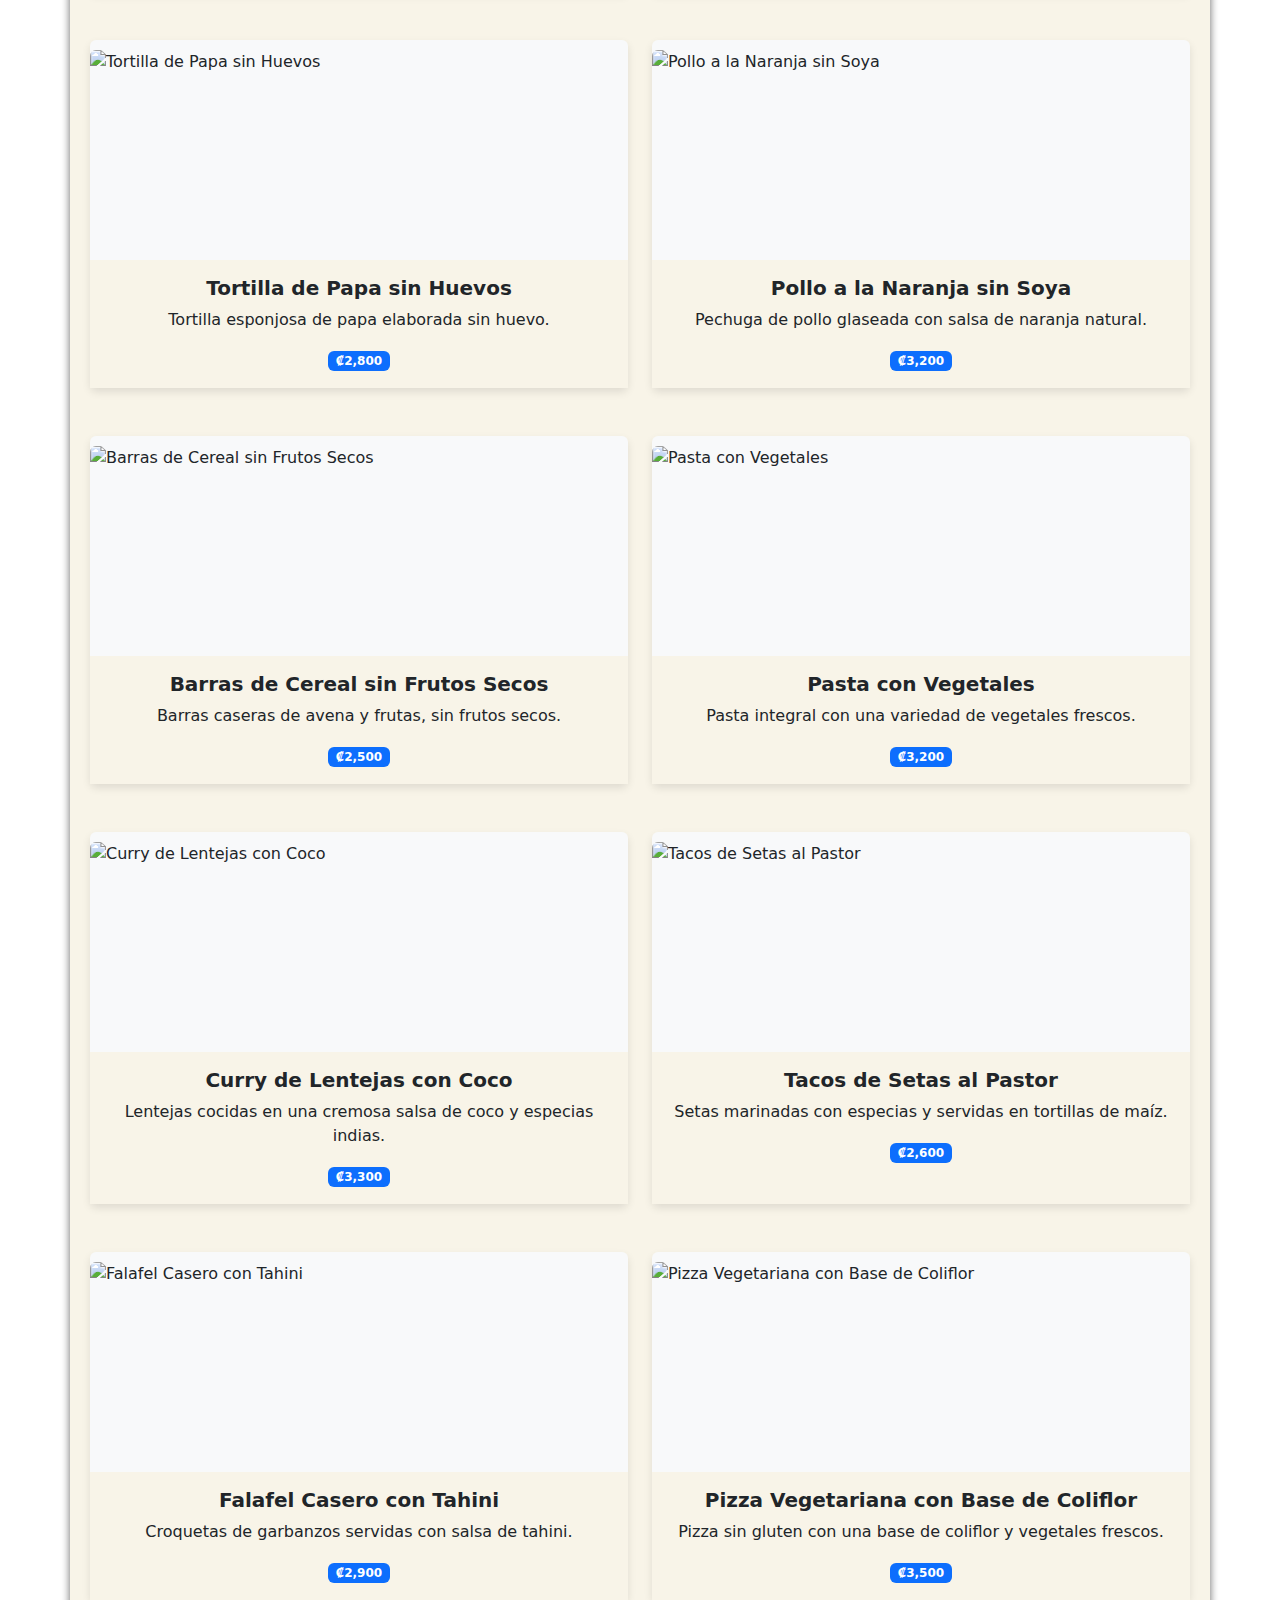
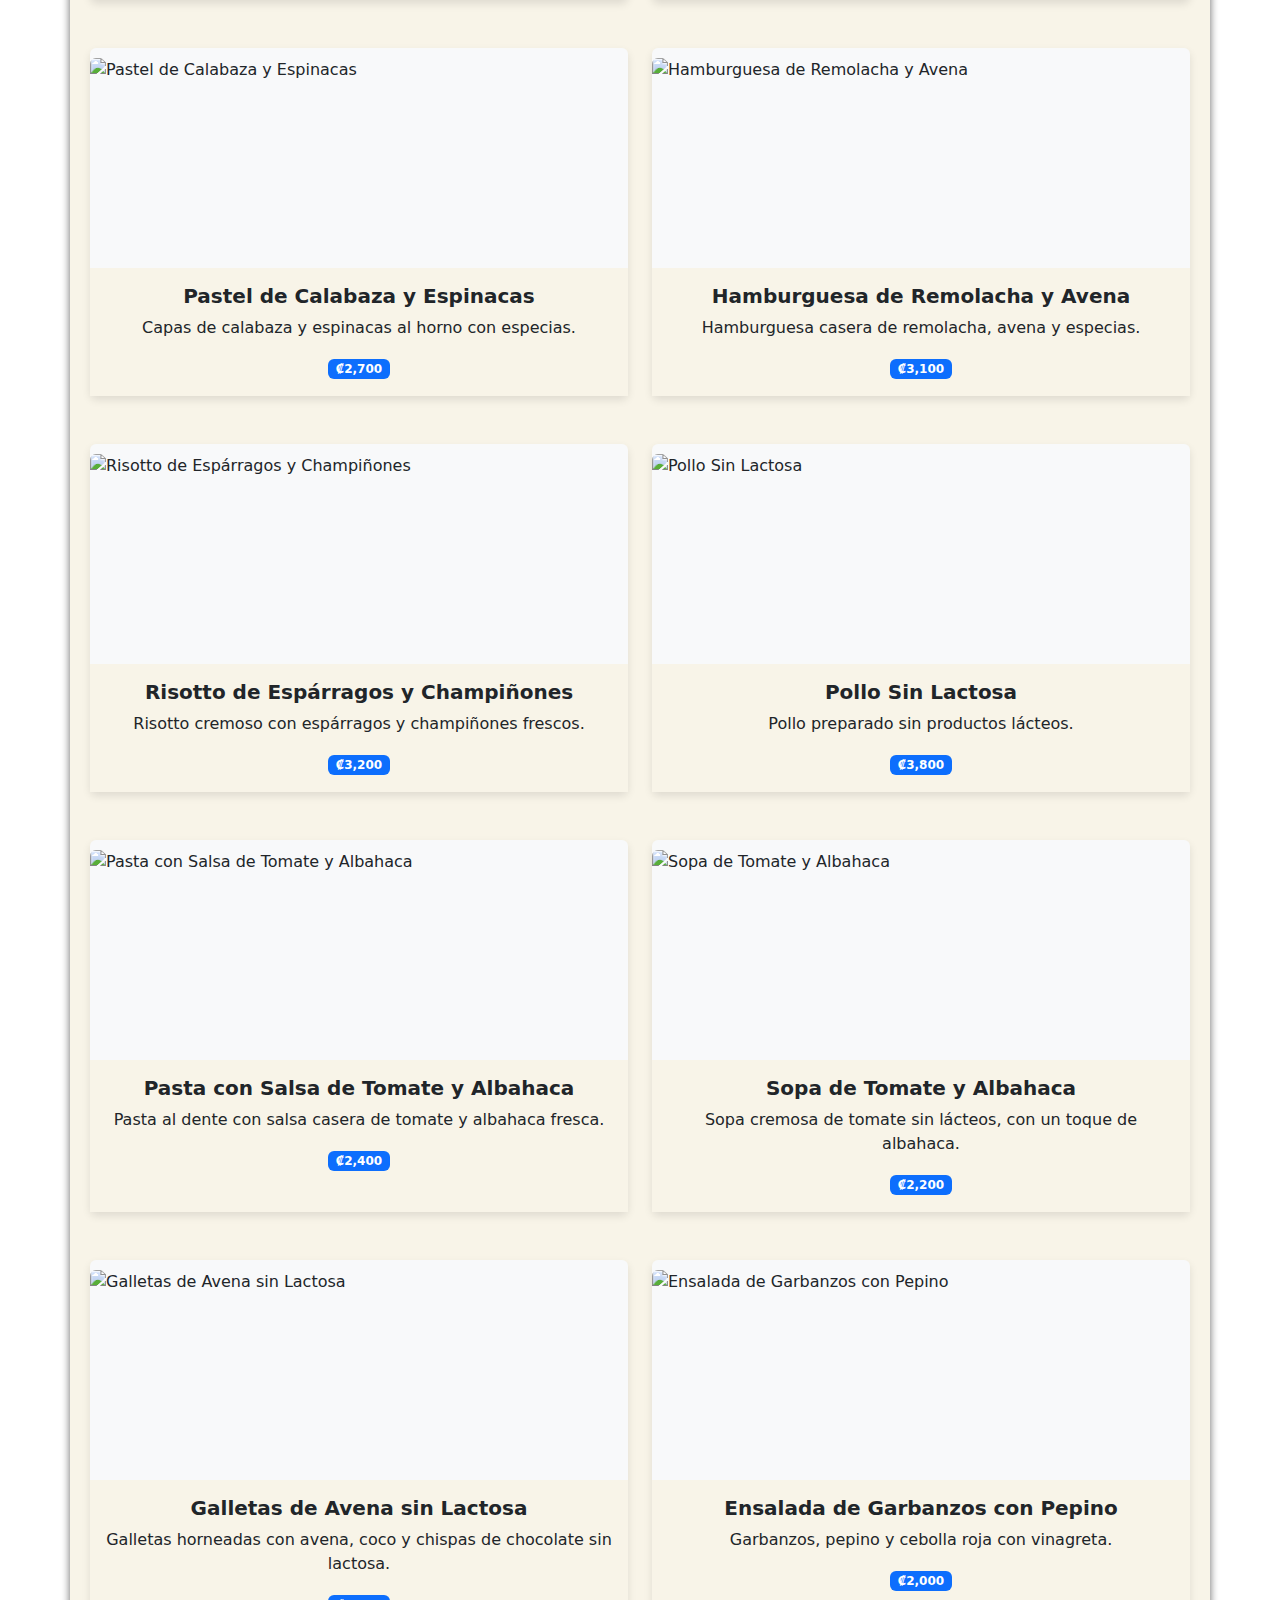
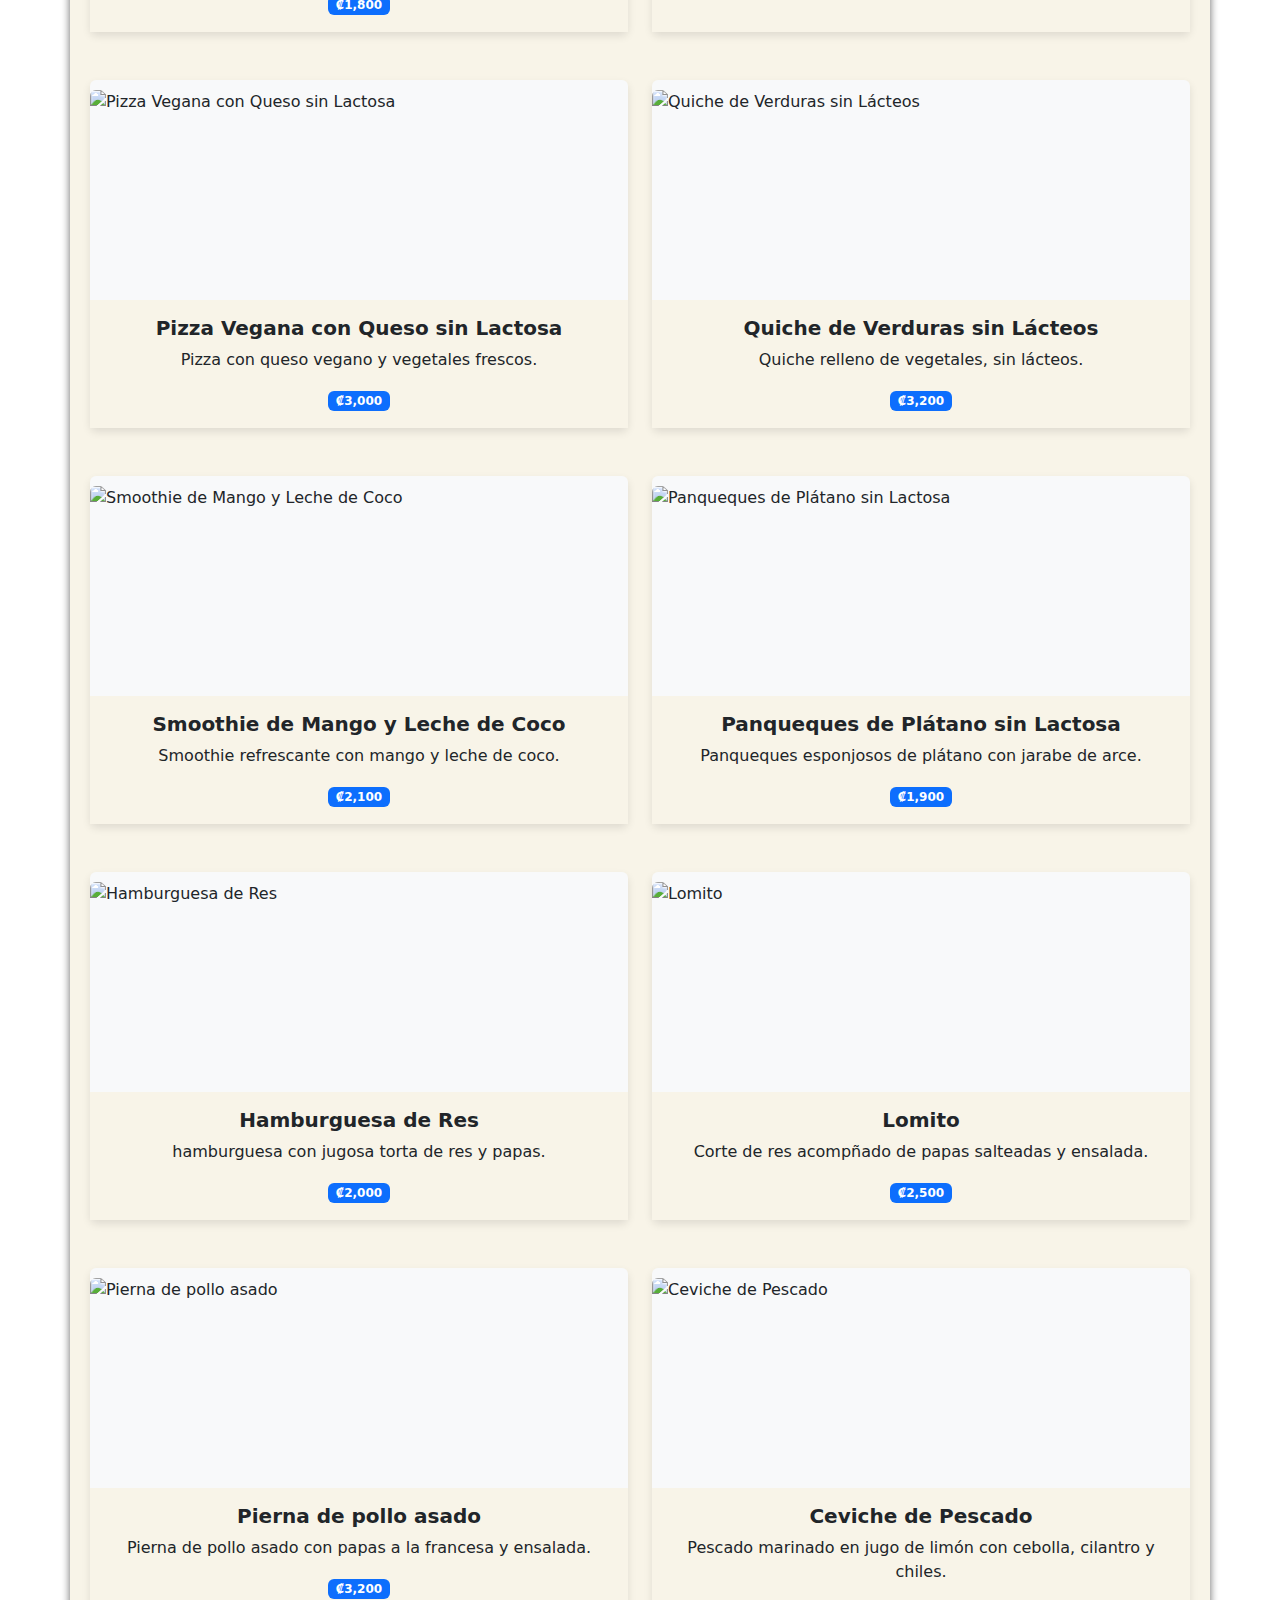
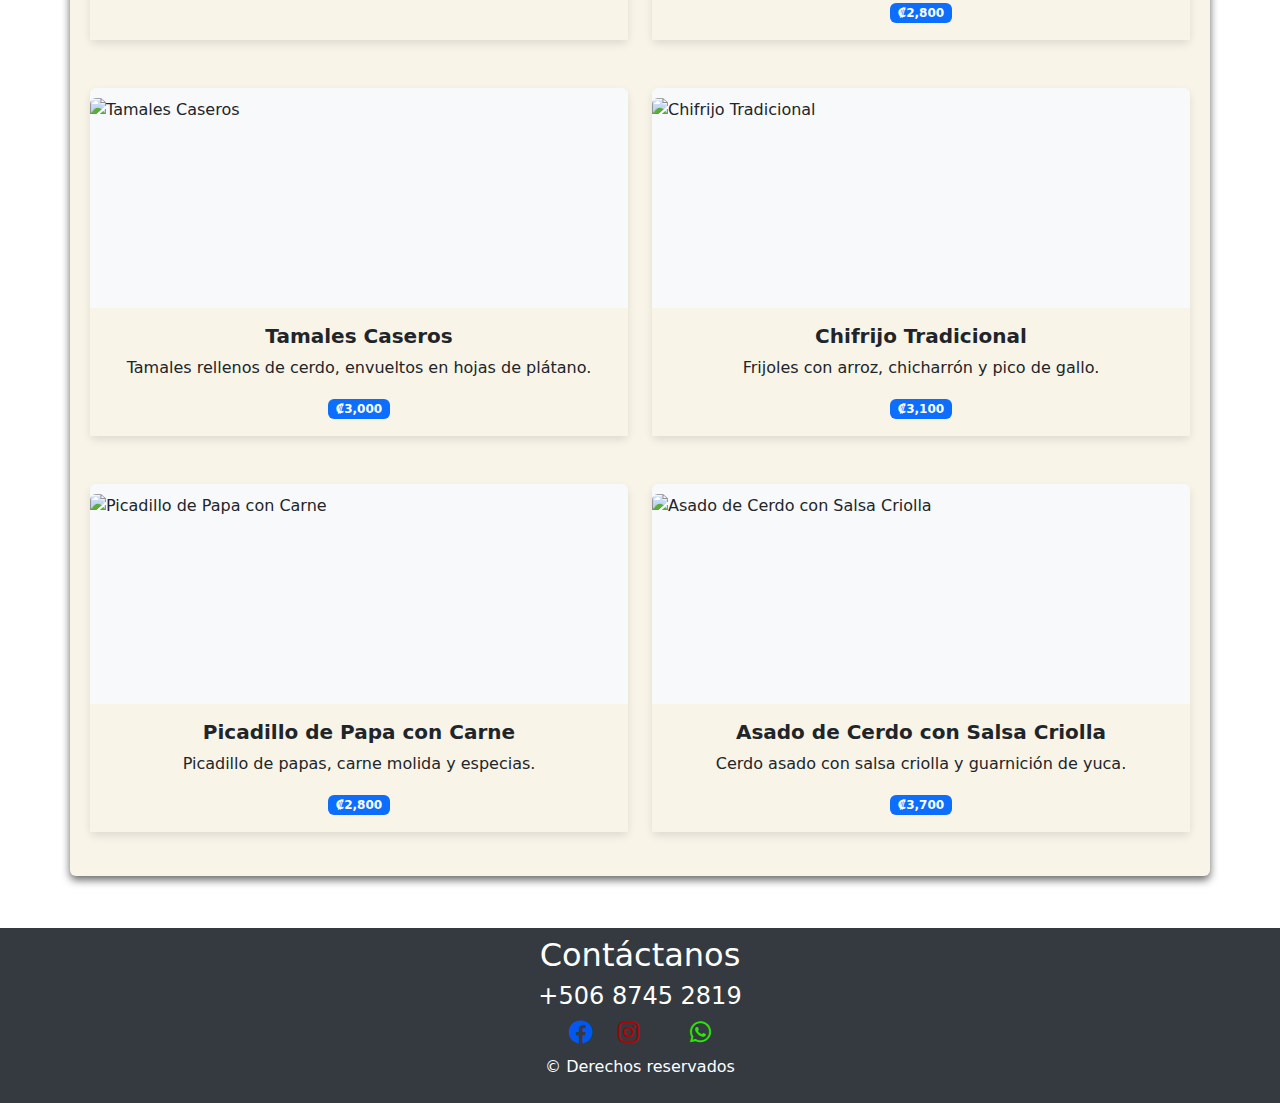
==== commit 9857d7f6: "menu" ====
--- a/menu.html
+++ b/menu.html
@@ -1,57 +1,103 @@
-
-</html>
 <!DOCTYPE html>
-<html lang="es">
+<html xmlns="http://www.w3.org/1999/xhtml">
+
 <head>
-    <meta charset="UTF-8">
-    <meta name="viewport" content="width=device-width, initial-scale=1.0">
-    <link href="https://cdn.jsdelivr.net/npm/bootstrap@5.1.3/dist/css/bootstrap.min.css" rel="stylesheet">
-    <link href="css/styles.css" rel="stylesheet"> <!-- Enlace al archivo CSS personalizado -->
-    <title>Menú de Comidas Saludables</title>
-    <style>
-        .category-btns {
-            margin-bottom: 20px;
-        }
-        .card {
-            transition: transform 0.2s ease-in-out;
-        }
-        .card:hover {
-            transform: scale(1.02);
-        }
-        .custom-card {
-            border: none;
-            background-color: #f8f9fa;
-            box-shadow: 0 4px 8px rgba(0, 0, 0, 0.1);
-            border-radius: 0.375rem;
-        }
-        .custom-card img {
-            height: 200px;
-            object-fit: cover;
-            border-radius: 0.375rem 0.375rem 0 0;
-        }
-        .custom-card .card-body {
-            text-align: center;
-        }
-        .custom-card .card-title {
-            font-weight: bold;
-        }
-    </style>
+  <title>PaMonchar</title>
+  <meta charset="UTF-8" />
+  <meta name="viewport" content="width=device-width, initial-scale=1, shrink-to-fit=no" />
+  <meta name="description" content="" />
+  <meta name="author" content="" />
+  <link href="https://cdn.jsdelivr.net/npm/bootstrap@5.1.3/dist/css/bootstrap.min.css" rel="stylesheet" />
+  <link href="https://cdnjs.cloudflare.com/ajax/libs/font-awesome/6.0.0-beta3/css/all.min.css" rel="stylesheet" />
+
+  <link rel="icon" type="image/x-icon" href="assets/favicon.ico" />
+  <!-- Custom Google font-->
+  <link rel="preconnect" href="https://fonts.googleapis.com" />
+  <link rel="preconnect" href="https://fonts.gstatic.com" crossorigin />
+  <link
+    href="https://fonts.googleapis.com/css2?family=Plus+Jakarta+Sans:wght@100;200;300;400;500;600;700;800;900&amp;display=swap"
+    rel="stylesheet" />
+  <!-- Bootstrap icons-->
+  <link href="https://cdn.jsdelivr.net/npm/bootstrap-icons@1.8.1/font/bootstrap-icons.css" rel="stylesheet" />
+  <!-- Core theme CSS (includes Bootstrap)-->
+  <link rel="stylesheet" type="text/css" href="style.css">
+
+  <script src="/js/rutinas.js" type="text/javascript"></script>
+  <script src="https://code.jquery.com/jquery-3.6.0.min.js"></script>
+  <script src="https://cdn.jsdelivr.net/npm/@popperjs/core@2.9.2/dist/umd/popper.min.js"></script>
+  <script src="https://cdn.jsdelivr.net/npm/bootstrap@5.1.3/dist/js/bootstrap.min.js"></script>
 </head>
-<body class="bg-light">
-    <!-- Header -->
-    <header class="header d-flex flex-column align-items-center bg-success text-white py-3">
-        <h1>Menú de Comidas Saludables</h1>
-        <a href="index.html" class="btn btn-dark mt-2">Volver a la Página Principal</a>
-    </header>
+
+<body class="d-flex flex-column h-100 --bs-emphasis-color">
+
+  <!-- 1 Fragmento tabla de navegación -->
+  <main class="flex-shrink-0">
+
+    <nav class="navbar navbar-expand-lg py-3"
+      style="background: linear-gradient(to right, #a0d5af,#1f5b24 ); height: 110px; display: flex; justify-content: center; align-items: center;">
+      <div class="container px-5" style="font-family:fantasy">
+        <a class="navbar-brand" href="index.html"><span class="fw-bolder " style="font-size: 40px; color: #000000;">La ruta del
+            sabor</span></a>
+        <button class="navbar-toggler" type="button" data-bs-toggle="collapse" data-bs-target="#navbarSupportedContent"
+          aria-controls="navbarSupportedContent" aria-expanded="false" aria-label="Toggle navigation"><span
+            class="navbar-toggler-icon"></span></button>
+            
+        <div class="collapse navbar-collapse" id="navbarSupportedContent">
+          <ul class="navbar-nav ms-auto mb-2 mb-lg-0 small fw-bolder">
+            <li class="nav-item px-2" style="font-family:fantasy; font-size: 24px;">
+              <a class="nav-link" href="./menu.html" style="color: #000000;"
+                onmouseover="this.style.color = '#ffffff ';" onmouseout="this.style.color = '#000000';">
+                <i class="fas fa-utensils"></i> Menú
+              </a>
+            </li>
+
+            <li class="nav-item px-2" style="font-family:fantasy; font-size: 24px;">
+              <a class="nav-link" href="./ordenar.html" style="color: #000000;"
+                onmouseover="this.style.color = '#ffffff ';" onmouseout="this.style.color = '#000000';">
+                <i class="fas fa-concierge-bell"></i> Ordenar Ya
+              </a>
+            </li>
+
+            <li class="nav-item px-2" style="font-family:fantasy; font-size: 24px;">
+              <a class="nav-link" href="./sucursal.html" style="color: #000000;"
+                onmouseover="this.style.color = '#ffffff ';" onmouseout="this.style.color = '#000000';">
+                <i class="fas fa-concierge-bell"></i> Sucursales
+              </a>
+            </li>
+
+            <li class="nav-item my-auto text-white">
+              <a class="nav-menu-link nav-link" href="/login" style="color: #000000;"
+                onmouseover="this.style.color = '#ffffff ';" onmouseout="this.style.color = '#000000';">
+                <i class="fa fa-user-alt" style="font-size: 1.5em;"></i>
+              </a>
+            </li>
+
+            <ul class="navbar-nav">
+              <li class="nav-item my-auto text-black mt-1" style="margin: 0 5px;">
+                <form method="post" action="/logout">
+                  <button class="btn" style="color: #000000;" onmouseover="this.style.color = '#ffffff ';"
+                    onmouseout="this.style.color = '#000000';">
+                    <i class="fas fa-right-from-bracket" style="font-size: 1.5em;"></i>
+                  </button>
+                </form>
+              </li>
+            </ul>
+
+          </ul>
+        </div>
+      </div>
+    </nav>
+
+  </main>
 
     <!-- Botones de Categorías -->
     <div class="container text-center category-btns">
-        <button class="btn btn-secondary" onclick="filterCategory('todas')">Todas</button>
-        <button class="btn btn-secondary" onclick="filterCategory('diabeticos')">Diabéticos</button>
-        <button class="btn btn-secondary" onclick="filterCategory('alergicos')">Alérgicos</button>
-        <button class="btn btn-secondary" onclick="filterCategory('vegetarianos')">Vegetarianos</button>
-        <button class="btn btn-secondary" onclick="filterCategory('intolerantes-lactosa')">Intolerantes a la Lactosa</button>
-        <button class="btn btn-secondary" onclick="filterCategory('tradicional')">Tradicional</button>
+        <button class="btn btn-secondary btn-custom" onclick="filterCategory('todas')">Todas</button>
+        <button class="btn btn-secondary btn-custom" onclick="filterCategory('diabeticos')">Diabéticos</button>
+        <button class="btn btn-secondary btn-custom" onclick="filterCategory('alergicos')">Alérgicos</button>
+        <button class="btn btn-secondary btn-custom" onclick="filterCategory('vegetarianos')">Vegetarianos</button>
+        <button class="btn btn-secondary btn-custom" onclick="filterCategory('intolerantes-lactosa')">Intolerantes a la Lactosa</button>
+        <button class="btn btn-secondary btn-custom" onclick="filterCategory('tradicional')">Tradicional</button>
     </div>
 
     <!-- Sección de Comidas Responsiva -->
@@ -494,18 +540,20 @@
         </div>
     </section>
 
-    <!-- Footer -->
-    <footer class="bg-dark text-white p-2 text-center mt-4">
-        <h4>Contáctanos</h4>
-        <p>+506 8745 2819</p>
-        <div>
-            <i class="fa-brands fa-facebook fa-xl" style="color: #0058f0; margin: 0 10px;"></i>
-            <i class="fa-brands fa-instagram fa-xl" style="color: #b00303; margin: 0 10px;"></i>
-            <i class="fa-brands fa-x-twitter fa-xl" style="color: #ffffff; margin: 0 10px;"></i>
-            <i class="fa-brands fa-whatsapp fa-xl" style="color: #28e901; margin: 0 10px;"></i>
-        </div>
-        <p>© Derechos reservados</p>
-    </footer>
+         <!-- 10 footer -->
+  <footer class="footer">
+    <h2>Contáctanos</h2>
+    <h4>+506 8745 2819</h4>
+    <div style="margin: 10px 0;">
+      <i class="fa-brands fa-facebook fa-xl icon-facebook"></i>
+      <i class="fa-brands fa-instagram fa-xl icon-instagram"></i>
+      <i class="fa-brands fa-x-twitter fa-xl icon-twitter"></i>
+      <i class="fa-brands fa-whatsapp fa-xl icon-whatsapp"></i>
+      
+    </div>
+    <p class= "derechos">© Derechos reservados</p>
+  </footer>
+
 
     <script src="https://cdn.jsdelivr.net/npm/bootstrap@5.1.3/dist/js/bootstrap.bundle.min.js"></script>
     <script>
